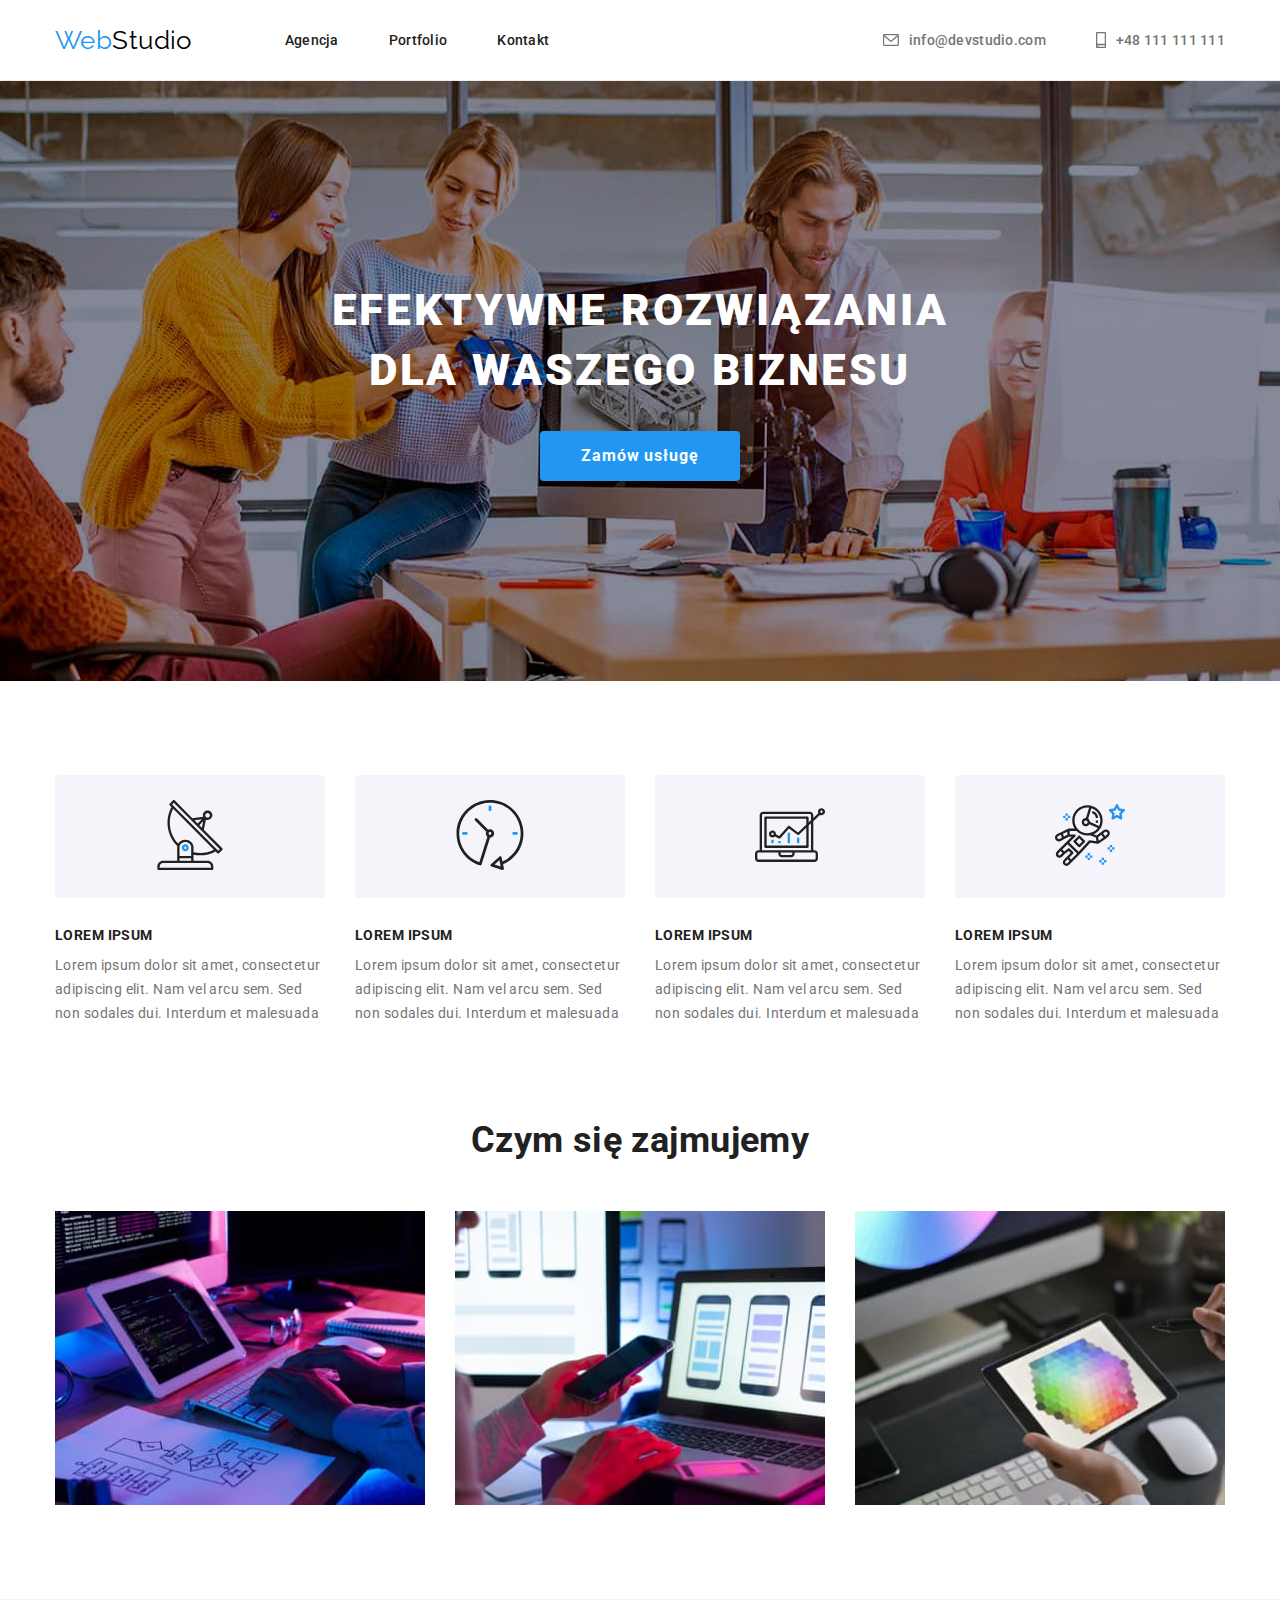
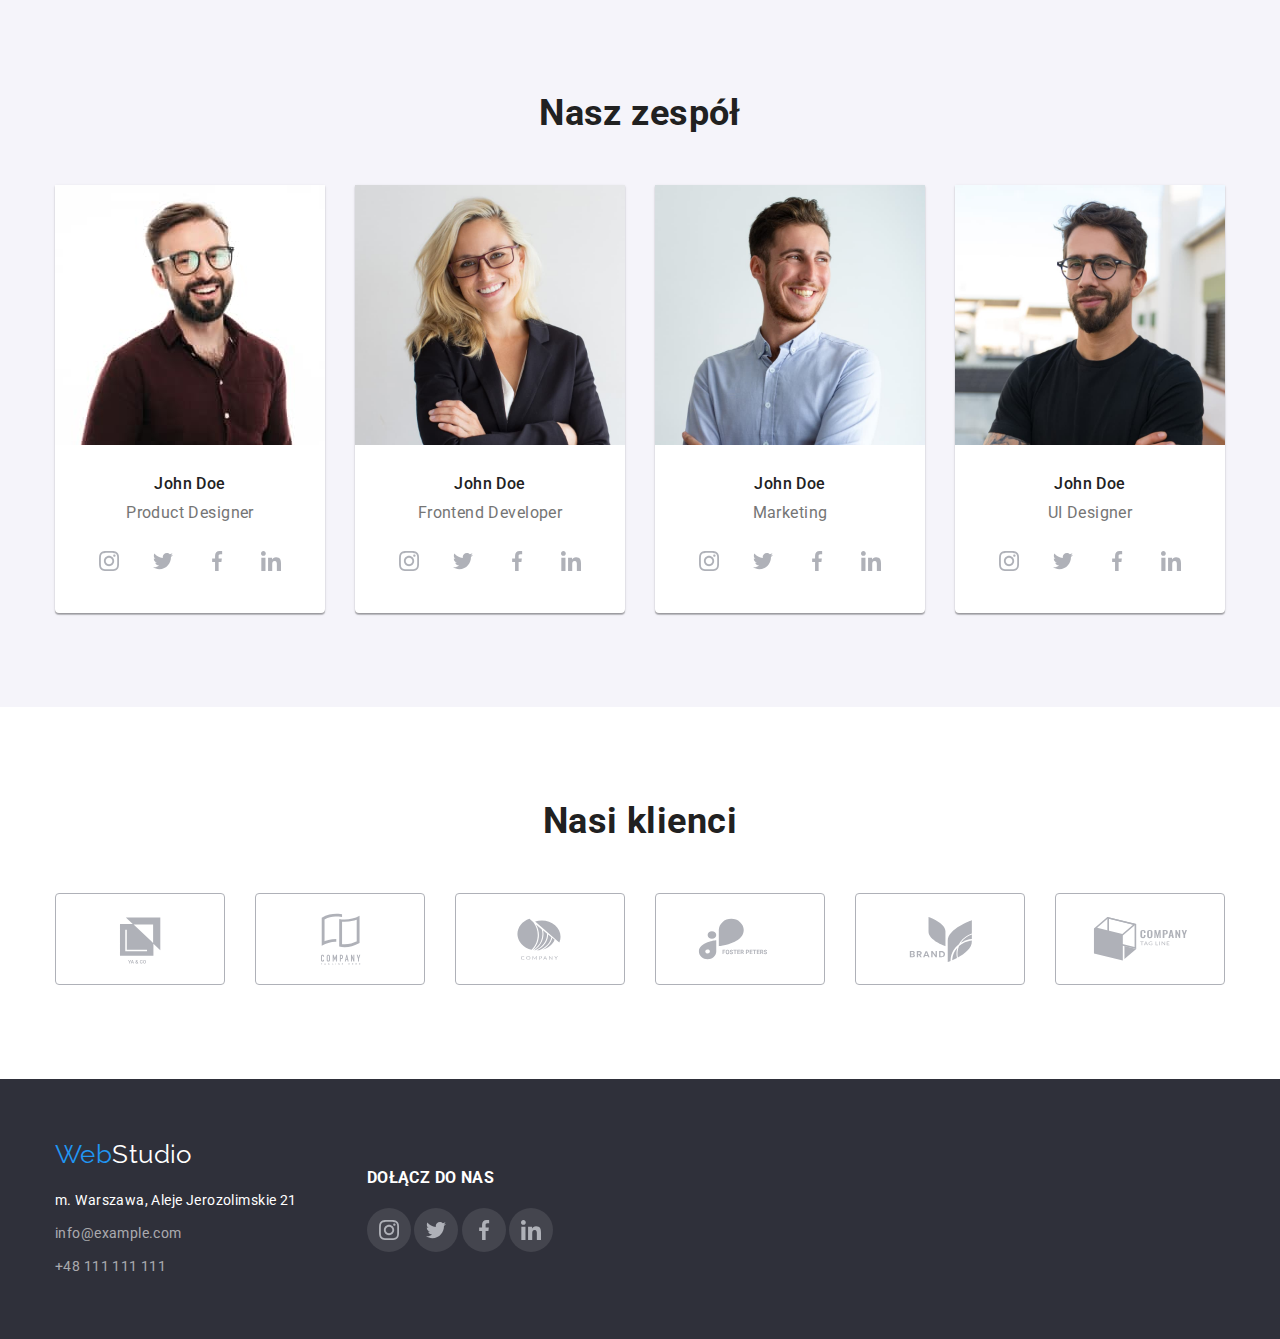
==== index.html @ 5046976a "update" ====
<!DOCTYPE html>
<html lang="pl">
  <head>
    <meta charset="UTF-8" />
    <meta http-equiv="X-UA-Compatible" content="IE=edge" />
    <meta name="viewport" content="width=device-width, initial-scale=1.0" />
    <title>Main page</title>
    <!-- Google Fonts Links -->
    <link rel="preconnect" href="https://fonts.googleapis.com" />
    <link rel="preconnect" href="https://fonts.gstatic.com" crossorigin />
    <link
      href="https://fonts.googleapis.com/css2?family=Raleway:wght@700&family=Roboto:wght@400;500;700;900&display=swap"
      rel="stylesheet"
    />
    <!-- END Google Fonts Links -->
    <!-- <link
      rel="stylesheet"
      href="https://cdnjs.cloudflare.com/ajax/libs/modern-normalize/1.1.0/modern-normalize.min.css"
      integrity="sha512-wpPYUAdjBVSE4KJnH1VR1HeZfpl1ub8YT/NKx4PuQ5NmX2tKuGu6U/JRp5y+Y8XG2tV+wKQpNHVUX03MfMFn9Q=="
      crossorigin="anonymous"
      referrerpolicy="no-referrer"
    /> -->
    <link rel="stylesheet" href="/css/modern-normalize.min.css" />
    <link href="/css/styles.css" rel="stylesheet" />
  </head>
  <body>
    <header class="nav-menu-border">
      <div class="nav-menu container">
        <!--Logo-->
        <a class="logo" href="index.html"
          ><span class="highlight-web">Web</span><span class="highlight-header">Studio</span></a
        >
        <nav>
          <!--Links-->
          <ul class="nav-list">
            <li class="nav-item">
              <a class="nav-link" href="index.html">Agencja</a>
            </li>
            <li class="nav-item">
              <a class="nav-link" href="portfolio.html">Portfolio</a>
            </li>
            <li class="nav-item">
              <a class="nav-link" href="#contact">Kontakt</a>
            </li>
          </ul>
        </nav>
        <div class="contact-list">
          <!--Contact-->
          <a class="contact-link" href="mailto:info@devstudio.com">
            <svg class="contact-icon" width="16" height="12">
              <use href="images/icons.svg#icon-envelope"></use>
            </svg>
            info@devstudio.com</a
          >
          <a class="contact-link" href="tel:+48111111111">
            <svg width="10" height="16">
              <use class="contact-icon" href="images/icons.svg#icon-smartphone"></use>
            </svg>
            +48 111 111 111
          </a>
        </div>
      </div>
    </header>
    <main>
      <!--HERO-->
      <section class="principal">
        <div class="principal-item container">
          <h1 class="principal-title">EFEKTYWNE ROZWIĄZANIA DLA WASZEGO BIZNESU</h1>
          <button class="button1" type="button">Zamów usługę</button>
        </div>
      </section>

      <section class="section descrition">
        <!--About Us-->
        <div class="container">
          <h2 class="visually-hidden">About Us</h2>
          <ul class="about-list">
            <li>
              <div class="descrition-box">
                <svg width="270" height="120">
                  <use
                    width="70"
                    height="70"
                    x="100"
                    y="25"
                    href="/images/icons.svg#icon-antenna-1"
                  ></use>
                </svg>
              </div>
              <h3 class="descrition-title">LOREM IPSUM</h3>
              <p class="descrition-p">
                Lorem ipsum dolor sit amet, consectetur adipiscing elit. Nam vel arcu sem. Sed non
                sodales dui. Interdum et malesuada
              </p>
            </li>
            <li>
              <div class="descrition-box">
                <svg width="270" height="120">
                  <use
                    width="70"
                    height="70"
                    x="100"
                    y="25"
                    href="/images/icons.svg#icon-clock-1"
                  ></use>
                </svg>
              </div>
              <h3 class="descrition-title">LOREM IPSUM</h3>
              <p class="descrition-p">
                Lorem ipsum dolor sit amet, consectetur adipiscing elit. Nam vel arcu sem. Sed non
                sodales dui. Interdum et malesuada
              </p>
            </li>
            <li>
              <div class="descrition-box">
                <svg width="270" height="120">
                  <use
                    width="70"
                    height="70"
                    x="100"
                    y="25"
                    href="/images/icons.svg#icon-diagram-1"
                  ></use>
                </svg>
              </div>
              <h3 class="descrition-title">LOREM IPSUM</h3>
              <p class="descrition-p">
                Lorem ipsum dolor sit amet, consectetur adipiscing elit. Nam vel arcu sem. Sed non
                sodales dui. Interdum et malesuada
              </p>
            </li>
            <li>
              <div class="descrition-box">
                <svg width="270" height="120">
                  <use
                    width="70"
                    height="70"
                    x="100"
                    y="25"
                    href="/images/icons.svg#icon-astronaut-1"
                  ></use>
                </svg>
              </div>
              <h3 class="descrition-title">LOREM IPSUM</h3>
              <p class="descrition-p">
                Lorem ipsum dolor sit amet, consectetur adipiscing elit. Nam vel arcu sem. Sed non
                sodales dui. Interdum et malesuada
              </p>
            </li>
          </ul>
        </div>
      </section>
      <section class="section">
        <div class="container">
          <h2 class="subtitle">Czym się zajmujemy</h2>
          <ul class="about-list">
            <li>
              <img
                src="images/box1.jpg"
                alt="someone is writing on the computer"
                width="370"
                height="294"
              />
            </li>
            <li>
              <img
                src="images/box2.jpg"
                alt="someone is looking at the mobile phone"
                width="370"
                height="294"
              />
            </li>
            <li>
              <img
                src="images/box3.jpg"
                alt="someone is holding a tablet - on display is a colored figure"
                width="370"
                height="294"
              />
            </li>
          </ul>
        </div>
      </section>
      <!--Our Team-->
      <section class="team section">
        <div class="container">
          <h2 class="subtitle">Nasz zespół</h2>
          <ul class="about-list">
            <li class="team-item">
              <img src="images/john1.jpg" alt="John Doe Photo" width="270" height="260" />
              <div class="space-names">
                <h3 class="names">John Doe</h3>
                <p class="jobs">Product Designer</p>
                <div class="social-box">
                  <div class="back-icon">
                    <svg width="44" height="44" class="social-icon">
                      <use
                        x="12"
                        y="12"
                        width="20"
                        height="20"
                        href="/images/icons.svg#icon-instagram-2"
                      ></use>
                    </svg>
                  </div>
                  <div class="back-icon">
                    <svg width="44" height="44" class="social-icon">
                      <use
                        x="12"
                        y="12"
                        width="20"
                        height="20"
                        href="/images/icons.svg#icon-twitter-1"
                      ></use>
                    </svg>
                  </div>
                  <div class="back-icon">
                    <svg width="44" height="44" class="social-icon">
                      <use
                        x="12"
                        y="12"
                        width="20"
                        height="20"
                        href="/images/icons.svg#icon-facebook-1"
                      ></use>
                    </svg>
                  </div>
                  <div class="back-icon">
                    <svg width="44" height="44" class="social-icon">
                      <use
                        x="12"
                        y="12"
                        width="20"
                        height="20"
                        href="/images/icons.svg#icon-linkedin-1"
                      ></use>
                    </svg>
                  </div>
                </div>
              </div>
            </li>
            <li class="team-item">
              <img src="images/john2.jpg" alt="John Doe Photo" width="270" height="260" />
              <div class="space-names">
                <h3 class="names">John Doe</h3>
                <p class="jobs">Frontend Developer</p>
                <div class="social-box">
                  <div class="back-icon">
                    <svg width="44" height="44" class="social-icon">
                      <use
                        x="12"
                        y="12"
                        width="20"
                        height="20"
                        href="/images/icons.svg#icon-instagram-2"
                      ></use>
                    </svg>
                  </div>
                  <div class="back-icon">
                    <svg width="44" height="44" class="social-icon">
                      <use
                        x="12"
                        y="12"
                        width="20"
                        height="20"
                        href="/images/icons.svg#icon-twitter-1"
                      ></use>
                    </svg>
                  </div>
                  <div class="back-icon">
                    <svg width="44" height="44" class="social-icon">
                      <use
                        x="12"
                        y="12"
                        width="20"
                        height="20"
                        href="/images/icons.svg#icon-facebook-1"
                      ></use>
                    </svg>
                  </div>
                  <div class="back-icon">
                    <svg width="44" height="44" class="social-icon">
                      <use
                        x="12"
                        y="12"
                        width="20"
                        height="20"
                        href="/images/icons.svg#icon-linkedin-1"
                      ></use>
                    </svg>
                  </div>
                </div>
              </div>
            </li>
            <li class="team-item">
              <img src="images/john3.jpg" alt="John Doe Photo" width="270" height="260" />
              <div class="space-names">
                <h3 class="names">John Doe</h3>
                <p class="jobs">Marketing</p>
                <div class="social-box">
                  <div class="back-icon">
                    <svg width="44" height="44" class="social-icon">
                      <use
                        x="12"
                        y="12"
                        width="20"
                        height="20"
                        href="/images/icons.svg#icon-instagram-2"
                      ></use>
                    </svg>
                  </div>
                  <div class="back-icon">
                    <svg width="44" height="44" class="social-icon">
                      <use
                        x="12"
                        y="12"
                        width="20"
                        height="20"
                        href="/images/icons.svg#icon-twitter-1"
                      ></use>
                    </svg>
                  </div>
                  <div class="back-icon">
                    <svg width="44" height="44" class="social-icon">
                      <use
                        x="12"
                        y="12"
                        width="20"
                        height="20"
                        href="/images/icons.svg#icon-facebook-1"
                      ></use>
                    </svg>
                  </div>
                  <div class="back-icon">
                    <svg width="44" height="44" class="social-icon">
                      <use
                        x="12"
                        y="12"
                        width="20"
                        height="20"
                        href="/images/icons.svg#icon-linkedin-1"
                      ></use>
                    </svg>
                  </div>
                </div>
              </div>
            </li>
            <li class="team-item">
              <img src="images/john4.jpg" alt="John Doe Photo" width="270" height="260" />
              <div class="space-names">
                <h3 class="names">John Doe</h3>
                <p class="jobs">UI Designer</p>
                <div class="social-box">
                  <div class="back-icon">
                    <svg width="44" height="44" class="social-icon">
                      <use
                        x="12"
                        y="12"
                        width="20"
                        height="20"
                        href="/images/icons.svg#icon-instagram-2"
                      ></use>
                    </svg>
                  </div>
                  <div class="back-icon">
                    <svg width="44" height="44" class="social-icon">
                      <use
                        x="12"
                        y="12"
                        width="20"
                        height="20"
                        href="/images/icons.svg#icon-twitter-1"
                      ></use>
                    </svg>
                  </div>
                  <div class="back-icon">
                    <svg width="44" height="44" class="social-icon">
                      <use
                        x="12"
                        y="12"
                        width="20"
                        height="20"
                        href="/images/icons.svg#icon-facebook-1"
                      ></use>
                    </svg>
                  </div>
                  <div class="back-icon">
                    <svg width="44" height="44" class="social-icon">
                      <use
                        x="12"
                        y="12"
                        width="20"
                        height="20"
                        href="/images/icons.svg#icon-linkedin-1"
                      ></use>
                    </svg>
                  </div>
                </div>
              </div>
            </li>
          </ul>
        </div>
      </section>

      <!--Our Customers-->

      <section class="section">
        <div class="container">
          <h2 class="subtitle">Nasi klienci</h2>
          <div class="about-list">
            <div class="customers-box">
              <svg class="customers-icon" width="170" height="92">
                <use x="32" y="16" width="106" height="60" href="images/icons.svg#icon-Logo"></use>
              </svg>
            </div>
            <div class="customers-box">
              <svg class="customers-icon" width="170" height="92">
                <use
                  x="32"
                  y="16"
                  width="106"
                  height="60"
                  href="images/icons.svg#icon-Logo-1"
                ></use>
              </svg>
            </div>
            <div class="customers-box">
              <svg class="customers-icon" width="170" height="92">
                <use
                  x="32"
                  y="16"
                  width="106"
                  height="60"
                  href="images/icons.svg#icon-Logo-2"
                ></use>
              </svg>
            </div>
            <div class="customers-box">
              <svg class="customers-icon" width="170" height="92">
                <use
                  x="32"
                  y="16"
                  width="106"
                  height="60"
                  href="images/icons.svg#icon-Logo-3"
                ></use>
              </svg>
            </div>
            <div class="customers-box">
              <svg class="customers-icon" width="170" height="92">
                <use
                  x="32"
                  y="16"
                  width="106"
                  height="60"
                  href="images/icons.svg#icon-Logo-4"
                ></use>
              </svg>
            </div>
            <div class="customers-box">
              <svg class="customers-icon" width="170" height="92">
                <use
                  x="32"
                  y="16"
                  width="106"
                  height="60"
                  href="images/icons.svg#icon-Logo-5"
                ></use>
              </svg>
            </div>
          </div>
        </div>
      </section>
    </main>
    <footer class="contact">
      <!--Logo+Contact-->
      <div class="container">
        <a class="logo" href="index.html"
          ><span class="highlight-web">Web</span><span class="highlight-footer">Studio</span></a
        >
        <div class="footer-box">
          <address class="contact-footer" id="contact">
            <ul class="contact-footer-list">
              <li class="contact-footer-item">
                <a
                  class="contact-footer-link-map"
                  href="https://goo.gl/maps/mivUpqcJWEY4cBys6"
                  target="_blank"
                  rel="noopener nofollow"
                  >m. Warszawa, Aleje Jerozolimskie 21</a
                >
              </li>
              <li class="contact-footer-item">
                <a class="contact-footer-link" href="mailto:info@example.com">info@example.com</a>
              </li>
              <li class="contact-footer-item">
                <a class="contact-footer-link" href="tel:0048111111111">+48 111 111 111</a>
              </li>
            </ul>
          </address>
          <div class="social-footer">
            <h3 class="descrition-title-footer">DOŁĄCZ DO NAS</h3>
            <div class="social-box-footer">
              <div class="back-icon-footer">
                <svg width="44" height="44" class="social-icon">
                  <use
                    x="12"
                    y="12"
                    width="20"
                    height="20"
                    href="/images/icons.svg#icon-instagram-2"
                  ></use>
                </svg>
              </div>
              <div class="back-icon-footer">
                <svg width="44" height="44" class="social-icon">
                  <use
                    x="12"
                    y="12"
                    width="20"
                    height="20"
                    href="/images/icons.svg#icon-twitter-1"
                  ></use>
                </svg>
              </div>
              <div class="back-icon-footer">
                <svg width="44" height="44" class="social-icon">
                  <use
                    x="12"
                    y="12"
                    width="20"
                    height="20"
                    href="/images/icons.svg#icon-facebook-1"
                  ></use>
                </svg>
              </div>
              <div class="back-icon-footer">
                <svg width="44" height="44" class="social-icon">
                  <use
                    x="12"
                    y="12"
                    width="20"
                    height="20"
                    href="/images/icons.svg#icon-linkedin-1"
                  ></use>
                </svg>
              </div>
            </div>
          </div>
        </div>
      </div>
    </footer>
  </body>
</html>
---- css/styles.css ----
:root {
  --background-color: #ffffff;
  --main-color: #212121;
  --secondary-color: #000000;
  --third-color: #757575;
  --accent-color: #ffffff99;
  --backlight-color: #2196f3;
  --principal-color: #2f303a;
  --team-color: #f5f4fa;
  --border-nav: #ececec;
  --border-gallery: #eeeeee;
  --border-customers: #afb1b8;
}
:focus {
  background-color: var(--backlight-color);
  outline: none;
}
body {
  font-family: 'Roboto', sans-serif;
  color: #212121;
  background-color: #ffffff;
  font-size: 14px;
  letter-spacing: 0.03em;
}
h1,
h2,
h3,
h4,
h5,
h6,
p {
  margin: 0;
}
img {
  display: block;
  max-width: 100%;
  height: auto;
}
.container {
  width: 1200px;
  margin: 0 auto;
  padding: 0 15px;
  /* outline: 1px dashed red; */
}
.nav-menu-border {
  border-bottom: 1px solid var(--border-nav);
}
.nav-menu {
  height: 80px;
  display: flex;
  align-items: center;
}
.nav-list {
  display: flex;
  gap: 50px;
}
.logo {
  text-decoration: none;
  font-family: 'Raleway', sans-serif;
  font-size: 26px;
  line-height: 1.19;
  margin-right: 93px;
  padding: 0;
}
.highlight-web {
  color: var(--backlight-color);
}
.highlight-header {
  color: var(--secondary-color);
}
ul {
  list-style: none;
  padding-left: 0;
  margin: 0;
}
address {
  font-style: normal;
}

a {
  text-decoration: none;
}
.section {
  padding: 94px 0;
}
.about-list {
  display: flex;
  gap: 30px;
}
.nav-item {
  font-weight: 500;
}
.nav-link {
  text-decoration: none;
  color: var(--main-color);
  letter-spacing: 0.02em;
  font-size: 14px;
  padding: 32px 0;
}
.nav-link:hover {
  color: var(--backlight-color);
}
.contact-list {
  font-weight: 500;
  line-height: 1, 14;
  letter-spacing: 0.02em;
  display: flex;
  gap: 50px;
  margin-left: auto;
  padding: 32px 0;
}

.contact-link {
  text-decoration: none;
  color: var(--third-color);
  display: flex;
  align-items: center;
  gap: 10px;
}
.contact-link:hover {
  color: var(--backlight-color);
}
.contact-icon {
  fill: currentColor;
  stroke: currentColor;
}
.principal {
  background-color: var(--principal-color);
  padding-top: 200px;
  padding-bottom: 200px;
  text-align: center;
  background-image: url(/images/Workers.jpg);
  background-repeat: no-repeat;
  background-size: 1600px;
  background-position: center;
}
.principal-title {
  font-weight: 900;
  font-size: 44px;
  line-height: 1.36;
  letter-spacing: 0.06em;
  color: var(--background-color);
  text-align: center;
  text-transform: uppercase;
  width: 696px;
  margin: 0 auto;
  margin-bottom: 30px;
}
.button1 {
  font-family: 'Roboto', sans-serif;
  font-weight: 700;
  font-size: 16px;
  line-height: 1.87;
  letter-spacing: 0.06em;
  color: var(--background-color);
  background-color: var(--backlight-color);
  border: none;
  box-shadow: 0px 4px 4px rgba(0, 0, 0, 0.15);
  border-radius: 4px;
  cursor: pointer;
  width: 200px;
  height: 50px;
}
.button1:hover {
  color: var(--main-color);
  background-color: var(--team-color);
}
.button2 {
  font-family: 'Roboto', sans-serif;
  font-weight: 500;
  font-size: 16px;
  line-height: 1.62;
  letter-spacing: 0.03em;
  border: none;
  color: var(--main-color);
  background-color: var(--team-color);
  cursor: pointer;
  padding: 6px 22px;
  box-shadow: 0px 3px 1px rgba(0, 0, 0, 0.1), 0px 1px 2px rgba(0, 0, 0, 0.08),
    0px 2px 2px rgba(0, 0, 0, 0.12);
  border-radius: 4px;
}
.button2:hover {
  background-color: var(--backlight-color);
  color: var(--background-color);
}
button:focus {
  background-color: var(--backlight-color);
  outline: none;
}
.visually-hidden {
  position: absolute;
  width: 1px;
  height: 1px;
  margin: -1px;
  border: 0;
  padding: 0;
  white-space: nowrap;
  clip-path: inset(100%);
  clip: rect(0 0 0 0);
  overflow: hidden;
}
.descrition-box {
  background-color: var(--team-color);
  border-radius: 4px;
  cursor: pointer;
  margin-bottom: 30px;
}
.descrition-box:hover {
  box-shadow: 0px 4px 4px rgba(0, 0, 0, 0.25);
}
.subtitle {
  font-weight: 700;
  font-size: 36px;
  line-height: 1.16;
  text-align: center;
  margin-top: 0;
  margin-bottom: 50px;
}
.descrition {
  padding-bottom: 0;
}
.descrition-title {
  font-weight: 700;
  font-size: 14px;
  line-height: 1.14;
  margin-top: 0;
  margin-bottom: 10px;
}
.descrition-p {
  line-height: 1.71;
  color: var(--third-color);
}
.team {
  background-color: var(--team-color);
  display: center;
}
.team-item {
  background-color: var(--background-color);
  box-shadow: 0px 1px 3px rgba(0, 0, 0, 0.12), 0px 1px 1px rgba(0, 0, 0, 0.14),
    0px 2px 1px rgba(0, 0, 0, 0.2);
  border-radius: 0px 0px 4px 4px;
}

.customers-box {
  border: 1px solid var(--border-customers);
  width: 170px;
  height: 92px;
  border-radius: 4px;
  cursor: pointer;
}
.customers-box:hover {
  border: 1px solid var(--backlight-color);
}
.customers-icon {
  fill: var(--border-customers);
}
.customers-icon:hover {
  fill: var(--backlight-color);
}
.space-names {
  display: flex;
  flex-direction: column;
  align-items: center;
}
.social-box {
  width: 206px;
  height: 44px;
  display: flex;
  justify-content: space-between;
  margin-bottom: 30px;
  cursor: pointer;
}

.back-icon {
  box-sizing: border-box;
  width: 44px;
  height: 44px;
  background-color: var(--background-color);
  border-radius: 50%;
}
.back-icon:hover {
  background-color: var(--backlight-color);
}
.social-icon {
  fill: var(--border-customers);
}
.social-icon:hover {
  fill: var(--background-color);
}
.names {
  font-weight: 500;
  font-size: 16px;
  line-height: 1.18;
  text-align: center;
  margin-top: 0;
  margin-bottom: 10px;
  padding-top: 30px;
}
.jobs {
  font-size: 16px;
  line-height: 1.18;
  color: var(--third-color);
  text-align: center;
  margin-bottom: 16px;
}
.gallery-item {
  display: flex;
  justify-content: center;
  gap: 8px;
  margin-bottom: 50px;
}
.gallery {
  border: 1px solid var(--border-gallery);
  padding: 20px 24px;
}
.gallery-wrap {
  flex-wrap: wrap;
  cursor: pointer;
}
.gallery-list:hover {
  box-shadow: 0px 1px 1px rgba(0, 0, 0, 0.12), 0px 4px 4px rgba(0, 0, 0, 0.06),
    1px 4px 6px rgba(0, 0, 0, 0.16);
}
.gallery-list {
  width: calc((100% - 60px) / 3);
}

.gallery-title {
  font-weight: 700;
  font-size: 18px;
  line-height: 2;
  letter-spacing: 0.06em;
  margin-bottom: 4px;
}
.gallery-subtitle {
  font-size: 16px;
  line-height: 1.87;
  color: var(--third-color);
}
.contact {
  background-color: var(--principal-color);
  padding: 60px 0;
}
.contact-footer {
  font-style: normal;
  margin-top: 20px;
}
.contact-footer-item {
  margin-bottom: 9px;
}
.contact-footer-item:last-child {
  margin-bottom: 0px;
}

.highlight-footer {
  font-family: 'Raleway', sans-serif;
  font-size: 26px;
  line-height: 1.19;
  color: var(--background-color);
}
.contact-footer-link-map {
  text-decoration: none;
  line-height: 1.71;
  color: var(--background-color);
}
.contact-footer-link-map:hover {
  color: var(--backlight-color);
}
.contact-footer-link {
  text-decoration: none;
  line-height: 1.71;
  color: var(--accent-color);
}
.contact-footer-link:hover {
  color: var(--backlight-color);
}
.descrition-title-footer {
  color: var(--background-color);
  padding-bottom: 20px;
}
.social-footer {
  display: flex;
  flex-direction: column;
  width: 206px;
  height: 80px;
  padding-top: 0px;
  cursor: pointer;
}
.back-icon-footer {
  display: inline-flex;
  width: 44px;
  height: 44px;
  background-color: rgb(255, 255, 255, 0.1);
  border-radius: 50%;
}
.back-icon-footer:hover {
  background-color: var(--backlight-color);
}
.social-icon-footer {
  fill: var(--border-customers);
}
.social-icon-footer:hover {
  fill: var(--background-color);
}
.footer-box {
  display: flex;
  gap: 70px;
}
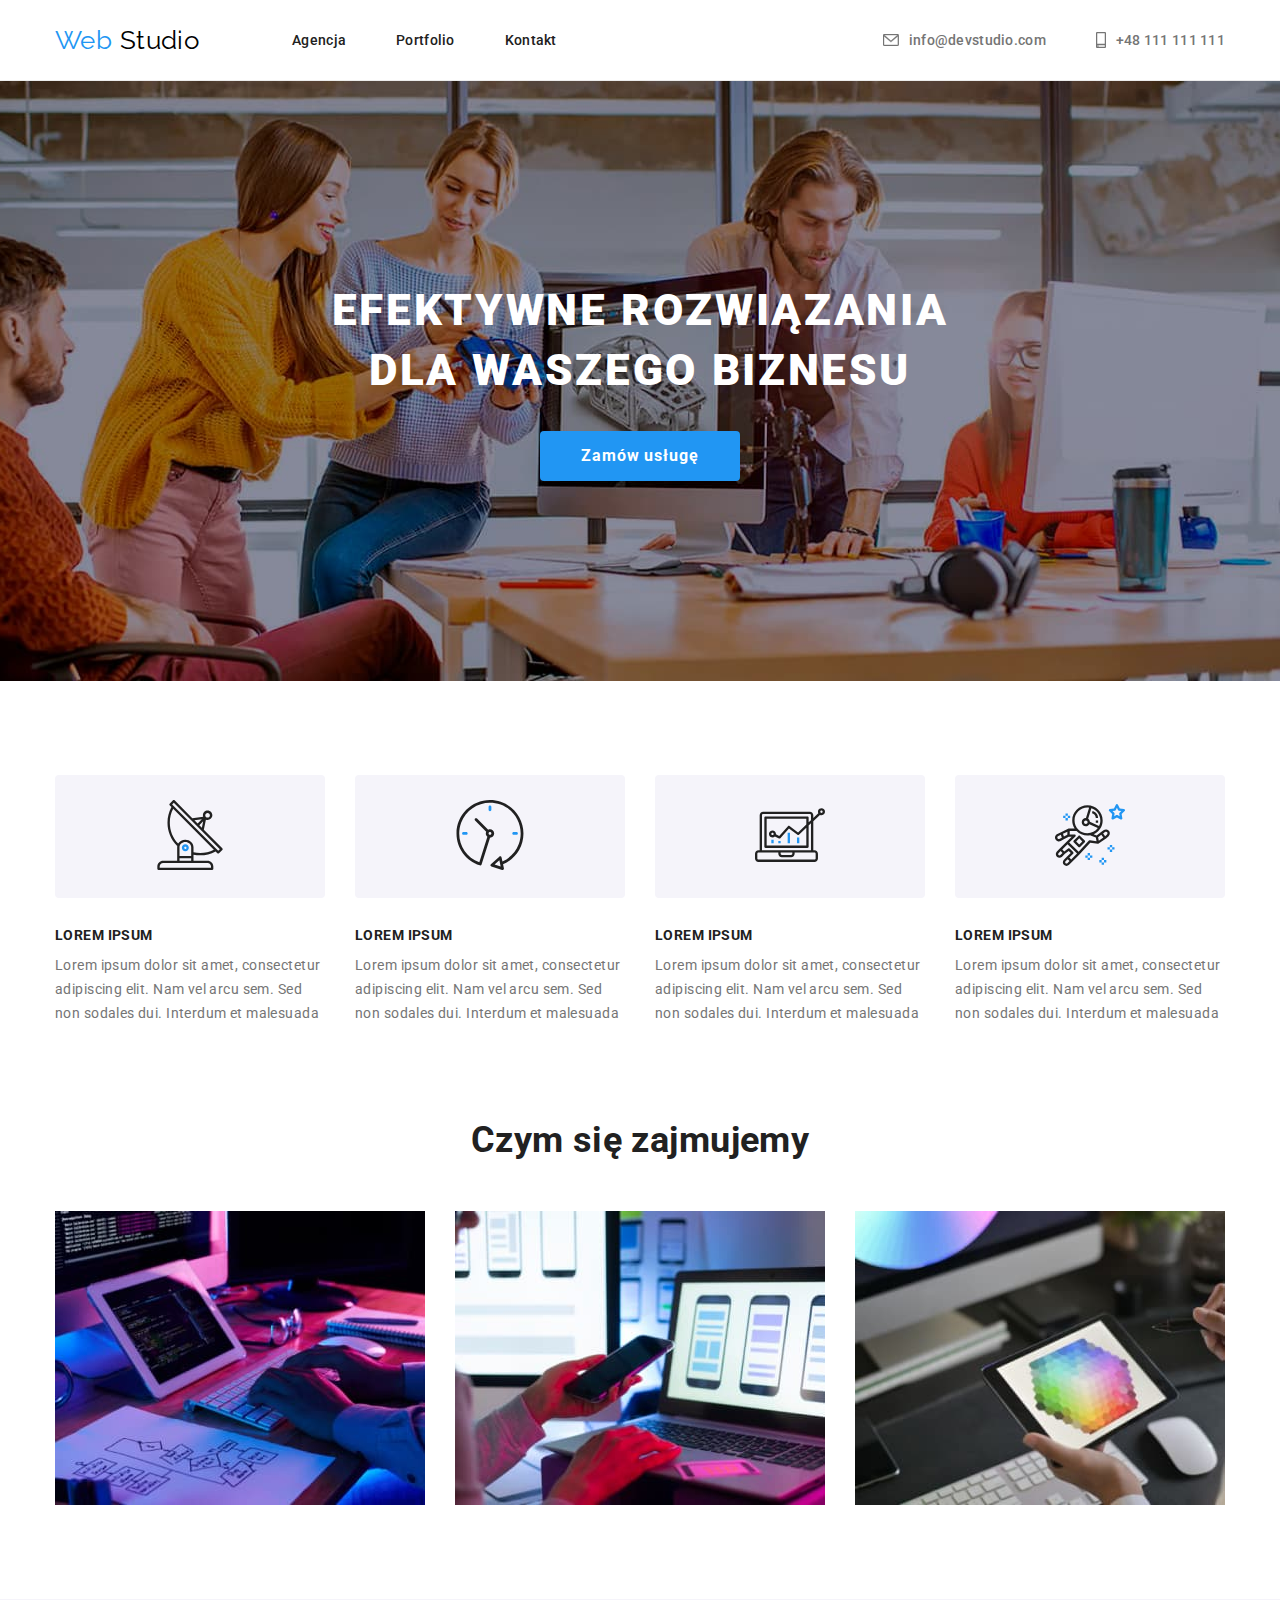
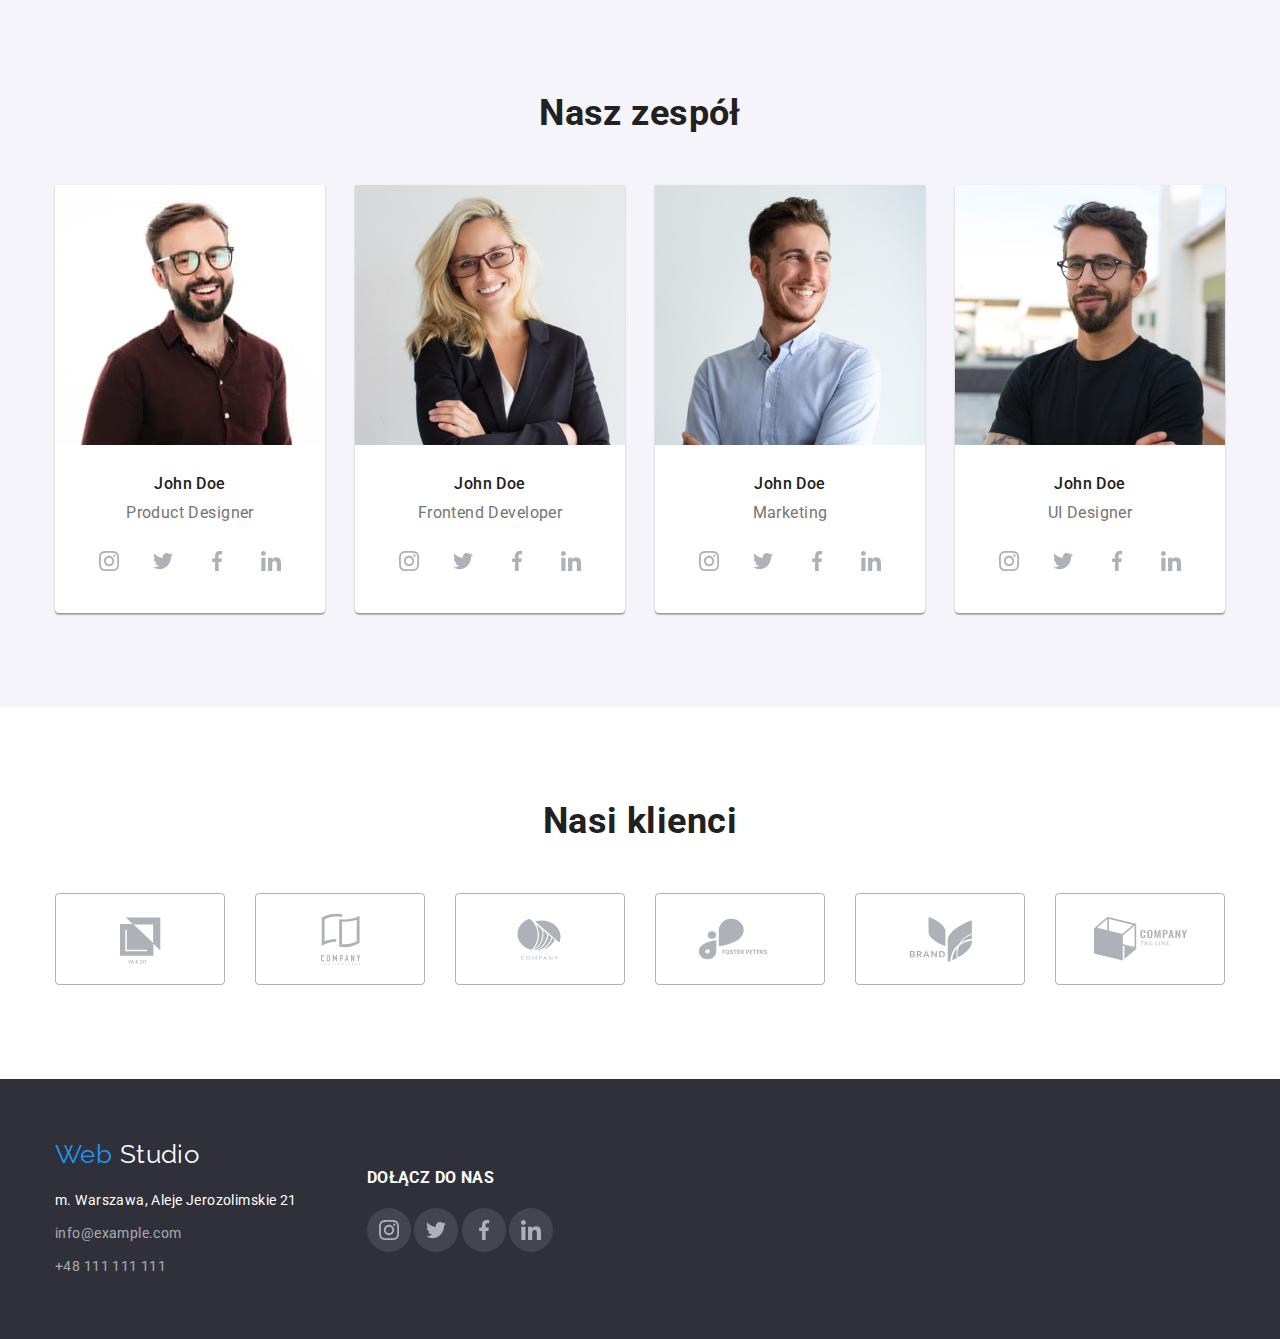
==== commit 447a4532: "maybe" ====
--- a/index.html
+++ b/index.html
@@ -1,554 +1,373 @@
 <!DOCTYPE html>
 <html lang="pl">
-  <head>
-    <meta charset="UTF-8" />
-    <meta http-equiv="X-UA-Compatible" content="IE=edge" />
-    <meta name="viewport" content="width=device-width, initial-scale=1.0" />
-    <title>Main page</title>
-    <!-- Google Fonts Links -->
-    <link rel="preconnect" href="https://fonts.googleapis.com" />
-    <link rel="preconnect" href="https://fonts.gstatic.com" crossorigin />
-    <link
-      href="https://fonts.googleapis.com/css2?family=Raleway:wght@700&family=Roboto:wght@400;500;700;900&display=swap"
-      rel="stylesheet"
-    />
-    <!-- END Google Fonts Links -->
-    <!-- <link
+	<head>
+		<meta charset="UTF-8" />
+		<meta http-equiv="X-UA-Compatible" content="IE=edge" />
+		<meta name="viewport" content="width=device-width, initial-scale=1.0" />
+		<title>Main page</title>
+		<!-- Google Fonts Links -->
+		<link rel="preconnect" href="https://fonts.googleapis.com" />
+		<link rel="preconnect" href="https://fonts.gstatic.com" crossorigin />
+		<link
+			href="https://fonts.googleapis.com/css2?family=Raleway:wght@700&family=Roboto:wght@400;500;700;900&display=swap"
+			rel="stylesheet"
+		/>
+		<!-- END Google Fonts Links -->
+		<!-- <link
       rel="stylesheet"
       href="https://cdnjs.cloudflare.com/ajax/libs/modern-normalize/1.1.0/modern-normalize.min.css"
       integrity="sha512-wpPYUAdjBVSE4KJnH1VR1HeZfpl1ub8YT/NKx4PuQ5NmX2tKuGu6U/JRp5y+Y8XG2tV+wKQpNHVUX03MfMFn9Q=="
       crossorigin="anonymous"
       referrerpolicy="no-referrer"
     /> -->
-    <link rel="stylesheet" href="/css/modern-normalize.min.css" />
-    <link href="/css/styles.css" rel="stylesheet" />
-  </head>
-  <body>
-    <header class="nav-menu-border">
-      <div class="nav-menu container">
-        <!--Logo-->
-        <a class="logo" href="index.html"
-          ><span class="highlight-web">Web</span><span class="highlight-header">Studio</span></a
-        >
-        <nav>
-          <!--Links-->
-          <ul class="nav-list">
-            <li class="nav-item">
-              <a class="nav-link" href="index.html">Agencja</a>
-            </li>
-            <li class="nav-item">
-              <a class="nav-link" href="portfolio.html">Portfolio</a>
-            </li>
-            <li class="nav-item">
-              <a class="nav-link" href="#contact">Kontakt</a>
-            </li>
-          </ul>
-        </nav>
-        <div class="contact-list">
-          <!--Contact-->
-          <a class="contact-link" href="mailto:info@devstudio.com">
-            <svg class="contact-icon" width="16" height="12">
-              <use href="images/icons.svg#icon-envelope"></use>
-            </svg>
-            info@devstudio.com</a
-          >
-          <a class="contact-link" href="tel:+48111111111">
-            <svg width="10" height="16">
-              <use class="contact-icon" href="images/icons.svg#icon-smartphone"></use>
-            </svg>
-            +48 111 111 111
-          </a>
-        </div>
-      </div>
-    </header>
-    <main>
-      <!--HERO-->
-      <section class="principal">
-        <div class="principal-item container">
-          <h1 class="principal-title">EFEKTYWNE ROZWIĄZANIA DLA WASZEGO BIZNESU</h1>
-          <button class="button1" type="button">Zamów usługę</button>
-        </div>
-      </section>
+		<link href="css/modern-normalize.min.css" rel="stylesheet" />
+		<link href="css/styles.css" rel="stylesheet" />
+	</head>
+	<body>
+		<header class="nav-menu-border">
+			<div class="nav-menu container">
+				<!--Logo-->
+				<a class="logo" href="index.html">
+					<span class="highlight-web">Web</span>
+					<span class="highlight-header">Studio</span>
+				</a>
+				<nav>
+					<!--Links-->
+					<ul class="nav-list">
+						<li class="nav-item">
+							<a class="nav-link" href="index.html">Agencja</a>
+						</li>
+						<li class="nav-item">
+							<a class="nav-link" href="portfolio.html">Portfolio</a>
+						</li>
+						<li class="nav-item">
+							<a class="nav-link" href="#contact">Kontakt</a>
+						</li>
+					</ul>
+				</nav>
+				<div class="contact-list">
+					<!--Contact-->
+					<a class="contact-link" href="mailto:info@devstudio.com">
+						<svg class="contact-icon" width="16" height="12">
+							<use href="images/icons.svg#icon-envelope"></use>
+						</svg>
+						info@devstudio.com
+					</a>
+					<a class="contact-link" href="tel:+48111111111">
+						<svg width="10" height="16">
+							<use class="contact-icon" href="images/icons.svg#icon-smartphone"></use>
+						</svg>
+						+48 111 111 111
+					</a>
+				</div>
+			</div>
+		</header>
+		<main>
+			<!--HERO-->
+			<section class="principal">
+				<div class="principal-item container">
+					<h1 class="principal-title">EFEKTYWNE ROZWIĄZANIA DLA WASZEGO BIZNESU</h1>
+					<button class="button1" type="button">Zamów usługę</button>
+				</div>
+			</section>
 
-      <section class="section descrition">
-        <!--About Us-->
-        <div class="container">
-          <h2 class="visually-hidden">About Us</h2>
-          <ul class="about-list">
-            <li>
-              <div class="descrition-box">
-                <svg width="270" height="120">
-                  <use
-                    width="70"
-                    height="70"
-                    x="100"
-                    y="25"
-                    href="/images/icons.svg#icon-antenna-1"
-                  ></use>
-                </svg>
-              </div>
-              <h3 class="descrition-title">LOREM IPSUM</h3>
-              <p class="descrition-p">
-                Lorem ipsum dolor sit amet, consectetur adipiscing elit. Nam vel arcu sem. Sed non
-                sodales dui. Interdum et malesuada
-              </p>
-            </li>
-            <li>
-              <div class="descrition-box">
-                <svg width="270" height="120">
-                  <use
-                    width="70"
-                    height="70"
-                    x="100"
-                    y="25"
-                    href="/images/icons.svg#icon-clock-1"
-                  ></use>
-                </svg>
-              </div>
-              <h3 class="descrition-title">LOREM IPSUM</h3>
-              <p class="descrition-p">
-                Lorem ipsum dolor sit amet, consectetur adipiscing elit. Nam vel arcu sem. Sed non
-                sodales dui. Interdum et malesuada
-              </p>
-            </li>
-            <li>
-              <div class="descrition-box">
-                <svg width="270" height="120">
-                  <use
-                    width="70"
-                    height="70"
-                    x="100"
-                    y="25"
-                    href="/images/icons.svg#icon-diagram-1"
-                  ></use>
-                </svg>
-              </div>
-              <h3 class="descrition-title">LOREM IPSUM</h3>
-              <p class="descrition-p">
-                Lorem ipsum dolor sit amet, consectetur adipiscing elit. Nam vel arcu sem. Sed non
-                sodales dui. Interdum et malesuada
-              </p>
-            </li>
-            <li>
-              <div class="descrition-box">
-                <svg width="270" height="120">
-                  <use
-                    width="70"
-                    height="70"
-                    x="100"
-                    y="25"
-                    href="/images/icons.svg#icon-astronaut-1"
-                  ></use>
-                </svg>
-              </div>
-              <h3 class="descrition-title">LOREM IPSUM</h3>
-              <p class="descrition-p">
-                Lorem ipsum dolor sit amet, consectetur adipiscing elit. Nam vel arcu sem. Sed non
-                sodales dui. Interdum et malesuada
-              </p>
-            </li>
-          </ul>
-        </div>
-      </section>
-      <section class="section">
-        <div class="container">
-          <h2 class="subtitle">Czym się zajmujemy</h2>
-          <ul class="about-list">
-            <li>
-              <img
-                src="images/box1.jpg"
-                alt="someone is writing on the computer"
-                width="370"
-                height="294"
-              />
-            </li>
-            <li>
-              <img
-                src="images/box2.jpg"
-                alt="someone is looking at the mobile phone"
-                width="370"
-                height="294"
-              />
-            </li>
-            <li>
-              <img
-                src="images/box3.jpg"
-                alt="someone is holding a tablet - on display is a colored figure"
-                width="370"
-                height="294"
-              />
-            </li>
-          </ul>
-        </div>
-      </section>
-      <!--Our Team-->
-      <section class="team section">
-        <div class="container">
-          <h2 class="subtitle">Nasz zespół</h2>
-          <ul class="about-list">
-            <li class="team-item">
-              <img src="images/john1.jpg" alt="John Doe Photo" width="270" height="260" />
-              <div class="space-names">
-                <h3 class="names">John Doe</h3>
-                <p class="jobs">Product Designer</p>
-                <div class="social-box">
-                  <div class="back-icon">
-                    <svg width="44" height="44" class="social-icon">
-                      <use
-                        x="12"
-                        y="12"
-                        width="20"
-                        height="20"
-                        href="/images/icons.svg#icon-instagram-2"
-                      ></use>
-                    </svg>
-                  </div>
-                  <div class="back-icon">
-                    <svg width="44" height="44" class="social-icon">
-                      <use
-                        x="12"
-                        y="12"
-                        width="20"
-                        height="20"
-                        href="/images/icons.svg#icon-twitter-1"
-                      ></use>
-                    </svg>
-                  </div>
-                  <div class="back-icon">
-                    <svg width="44" height="44" class="social-icon">
-                      <use
-                        x="12"
-                        y="12"
-                        width="20"
-                        height="20"
-                        href="/images/icons.svg#icon-facebook-1"
-                      ></use>
-                    </svg>
-                  </div>
-                  <div class="back-icon">
-                    <svg width="44" height="44" class="social-icon">
-                      <use
-                        x="12"
-                        y="12"
-                        width="20"
-                        height="20"
-                        href="/images/icons.svg#icon-linkedin-1"
-                      ></use>
-                    </svg>
-                  </div>
-                </div>
-              </div>
-            </li>
-            <li class="team-item">
-              <img src="images/john2.jpg" alt="John Doe Photo" width="270" height="260" />
-              <div class="space-names">
-                <h3 class="names">John Doe</h3>
-                <p class="jobs">Frontend Developer</p>
-                <div class="social-box">
-                  <div class="back-icon">
-                    <svg width="44" height="44" class="social-icon">
-                      <use
-                        x="12"
-                        y="12"
-                        width="20"
-                        height="20"
-                        href="/images/icons.svg#icon-instagram-2"
-                      ></use>
-                    </svg>
-                  </div>
-                  <div class="back-icon">
-                    <svg width="44" height="44" class="social-icon">
-                      <use
-                        x="12"
-                        y="12"
-                        width="20"
-                        height="20"
-                        href="/images/icons.svg#icon-twitter-1"
-                      ></use>
-                    </svg>
-                  </div>
-                  <div class="back-icon">
-                    <svg width="44" height="44" class="social-icon">
-                      <use
-                        x="12"
-                        y="12"
-                        width="20"
-                        height="20"
-                        href="/images/icons.svg#icon-facebook-1"
-                      ></use>
-                    </svg>
-                  </div>
-                  <div class="back-icon">
-                    <svg width="44" height="44" class="social-icon">
-                      <use
-                        x="12"
-                        y="12"
-                        width="20"
-                        height="20"
-                        href="/images/icons.svg#icon-linkedin-1"
-                      ></use>
-                    </svg>
-                  </div>
-                </div>
-              </div>
-            </li>
-            <li class="team-item">
-              <img src="images/john3.jpg" alt="John Doe Photo" width="270" height="260" />
-              <div class="space-names">
-                <h3 class="names">John Doe</h3>
-                <p class="jobs">Marketing</p>
-                <div class="social-box">
-                  <div class="back-icon">
-                    <svg width="44" height="44" class="social-icon">
-                      <use
-                        x="12"
-                        y="12"
-                        width="20"
-                        height="20"
-                        href="/images/icons.svg#icon-instagram-2"
-                      ></use>
-                    </svg>
-                  </div>
-                  <div class="back-icon">
-                    <svg width="44" height="44" class="social-icon">
-                      <use
-                        x="12"
-                        y="12"
-                        width="20"
-                        height="20"
-                        href="/images/icons.svg#icon-twitter-1"
-                      ></use>
-                    </svg>
-                  </div>
-                  <div class="back-icon">
-                    <svg width="44" height="44" class="social-icon">
-                      <use
-                        x="12"
-                        y="12"
-                        width="20"
-                        height="20"
-                        href="/images/icons.svg#icon-facebook-1"
-                      ></use>
-                    </svg>
-                  </div>
-                  <div class="back-icon">
-                    <svg width="44" height="44" class="social-icon">
-                      <use
-                        x="12"
-                        y="12"
-                        width="20"
-                        height="20"
-                        href="/images/icons.svg#icon-linkedin-1"
-                      ></use>
-                    </svg>
-                  </div>
-                </div>
-              </div>
-            </li>
-            <li class="team-item">
-              <img src="images/john4.jpg" alt="John Doe Photo" width="270" height="260" />
-              <div class="space-names">
-                <h3 class="names">John Doe</h3>
-                <p class="jobs">UI Designer</p>
-                <div class="social-box">
-                  <div class="back-icon">
-                    <svg width="44" height="44" class="social-icon">
-                      <use
-                        x="12"
-                        y="12"
-                        width="20"
-                        height="20"
-                        href="/images/icons.svg#icon-instagram-2"
-                      ></use>
-                    </svg>
-                  </div>
-                  <div class="back-icon">
-                    <svg width="44" height="44" class="social-icon">
-                      <use
-                        x="12"
-                        y="12"
-                        width="20"
-                        height="20"
-                        href="/images/icons.svg#icon-twitter-1"
-                      ></use>
-                    </svg>
-                  </div>
-                  <div class="back-icon">
-                    <svg width="44" height="44" class="social-icon">
-                      <use
-                        x="12"
-                        y="12"
-                        width="20"
-                        height="20"
-                        href="/images/icons.svg#icon-facebook-1"
-                      ></use>
-                    </svg>
-                  </div>
-                  <div class="back-icon">
-                    <svg width="44" height="44" class="social-icon">
-                      <use
-                        x="12"
-                        y="12"
-                        width="20"
-                        height="20"
-                        href="/images/icons.svg#icon-linkedin-1"
-                      ></use>
-                    </svg>
-                  </div>
-                </div>
-              </div>
-            </li>
-          </ul>
-        </div>
-      </section>
+			<section class="section descrition">
+				<!--About Us-->
+				<div class="container">
+					<h2 class="visually-hidden">About Us</h2>
+					<ul class="about-list">
+						<li>
+							<div class="descrition-box">
+								<svg width="270" height="120">
+									<use width="70" height="70" x="100" y="25" href="/images/icons.svg#icon-antenna-1"></use>
+								</svg>
+							</div>
+							<h3 class="descrition-title">LOREM IPSUM</h3>
+							<p class="descrition-p">
+								Lorem ipsum dolor sit amet, consectetur adipiscing elit. Nam vel arcu sem. Sed non sodales dui. Interdum
+								et malesuada
+							</p>
+						</li>
+						<li>
+							<div class="descrition-box">
+								<svg width="270" height="120">
+									<use width="70" height="70" x="100" y="25" href="/images/icons.svg#icon-clock-1"></use>
+								</svg>
+							</div>
+							<h3 class="descrition-title">LOREM IPSUM</h3>
+							<p class="descrition-p">
+								Lorem ipsum dolor sit amet, consectetur adipiscing elit. Nam vel arcu sem. Sed non sodales dui. Interdum
+								et malesuada
+							</p>
+						</li>
+						<li>
+							<div class="descrition-box">
+								<svg width="270" height="120">
+									<use width="70" height="70" x="100" y="25" href="/images/icons.svg#icon-diagram-1"></use>
+								</svg>
+							</div>
+							<h3 class="descrition-title">LOREM IPSUM</h3>
+							<p class="descrition-p">
+								Lorem ipsum dolor sit amet, consectetur adipiscing elit. Nam vel arcu sem. Sed non sodales dui. Interdum
+								et malesuada
+							</p>
+						</li>
+						<li>
+							<div class="descrition-box">
+								<svg width="270" height="120">
+									<use width="70" height="70" x="100" y="25" href="/images/icons.svg#icon-astronaut-1"></use>
+								</svg>
+							</div>
+							<h3 class="descrition-title">LOREM IPSUM</h3>
+							<p class="descrition-p">
+								Lorem ipsum dolor sit amet, consectetur adipiscing elit. Nam vel arcu sem. Sed non sodales dui. Interdum
+								et malesuada
+							</p>
+						</li>
+					</ul>
+				</div>
+			</section>
+			<section class="section">
+				<div class="container">
+					<h2 class="subtitle">Czym się zajmujemy</h2>
+					<ul class="about-list">
+						<li>
+							<img src="images/box1.jpg" alt="someone is writing on the computer" width="370" height="294" />
+						</li>
+						<li>
+							<img src="images/box2.jpg" alt="someone is looking at the mobile phone" width="370" height="294" />
+						</li>
+						<li>
+							<img
+								src="images/box3.jpg"
+								alt="someone is holding a tablet - on display is a colored figure"
+								width="370"
+								height="294"
+							/>
+						</li>
+					</ul>
+				</div>
+			</section>
+			<!--Our Team-->
+			<section class="team section">
+				<div class="container">
+					<h2 class="subtitle">Nasz zespół</h2>
+					<ul class="about-list">
+						<li class="team-item">
+							<img src="images/john1.jpg" alt="John Doe Photo" width="270" height="260" />
+							<div class="space-names">
+								<h3 class="names">John Doe</h3>
+								<p class="jobs">Product Designer</p>
+								<div class="social-box">
+									<div class="back-icon">
+										<svg width="44" height="44" class="social-icon">
+											<use x="12" y="12" width="20" height="20" href="/images/icons.svg#icon-instagram-2"></use>
+										</svg>
+									</div>
+									<div class="back-icon">
+										<svg width="44" height="44" class="social-icon">
+											<use x="12" y="12" width="20" height="20" href="/images/icons.svg#icon-twitter-1"></use>
+										</svg>
+									</div>
+									<div class="back-icon">
+										<svg width="44" height="44" class="social-icon">
+											<use x="12" y="12" width="20" height="20" href="/images/icons.svg#icon-facebook-1"></use>
+										</svg>
+									</div>
+									<div class="back-icon">
+										<svg width="44" height="44" class="social-icon">
+											<use x="12" y="12" width="20" height="20" href="/images/icons.svg#icon-linkedin-1"></use>
+										</svg>
+									</div>
+								</div>
+							</div>
+						</li>
+						<li class="team-item">
+							<img src="images/john2.jpg" alt="John Doe Photo" width="270" height="260" />
+							<div class="space-names">
+								<h3 class="names">John Doe</h3>
+								<p class="jobs">Frontend Developer</p>
+								<div class="social-box">
+									<div class="back-icon">
+										<svg width="44" height="44" class="social-icon">
+											<use x="12" y="12" width="20" height="20" href="/images/icons.svg#icon-instagram-2"></use>
+										</svg>
+									</div>
+									<div class="back-icon">
+										<svg width="44" height="44" class="social-icon">
+											<use x="12" y="12" width="20" height="20" href="/images/icons.svg#icon-twitter-1"></use>
+										</svg>
+									</div>
+									<div class="back-icon">
+										<svg width="44" height="44" class="social-icon">
+											<use x="12" y="12" width="20" height="20" href="/images/icons.svg#icon-facebook-1"></use>
+										</svg>
+									</div>
+									<div class="back-icon">
+										<svg width="44" height="44" class="social-icon">
+											<use x="12" y="12" width="20" height="20" href="/images/icons.svg#icon-linkedin-1"></use>
+										</svg>
+									</div>
+								</div>
+							</div>
+						</li>
+						<li class="team-item">
+							<img src="images/john3.jpg" alt="John Doe Photo" width="270" height="260" />
+							<div class="space-names">
+								<h3 class="names">John Doe</h3>
+								<p class="jobs">Marketing</p>
+								<div class="social-box">
+									<div class="back-icon">
+										<svg width="44" height="44" class="social-icon">
+											<use x="12" y="12" width="20" height="20" href="/images/icons.svg#icon-instagram-2"></use>
+										</svg>
+									</div>
+									<div class="back-icon">
+										<svg width="44" height="44" class="social-icon">
+											<use x="12" y="12" width="20" height="20" href="/images/icons.svg#icon-twitter-1"></use>
+										</svg>
+									</div>
+									<div class="back-icon">
+										<svg width="44" height="44" class="social-icon">
+											<use x="12" y="12" width="20" height="20" href="/images/icons.svg#icon-facebook-1"></use>
+										</svg>
+									</div>
+									<div class="back-icon">
+										<svg width="44" height="44" class="social-icon">
+											<use x="12" y="12" width="20" height="20" href="/images/icons.svg#icon-linkedin-1"></use>
+										</svg>
+									</div>
+								</div>
+							</div>
+						</li>
+						<li class="team-item">
+							<img src="images/john4.jpg" alt="John Doe Photo" width="270" height="260" />
+							<div class="space-names">
+								<h3 class="names">John Doe</h3>
+								<p class="jobs">UI Designer</p>
+								<div class="social-box">
+									<div class="back-icon">
+										<svg width="44" height="44" class="social-icon">
+											<use x="12" y="12" width="20" height="20" href="/images/icons.svg#icon-instagram-2"></use>
+										</svg>
+									</div>
+									<div class="back-icon">
+										<svg width="44" height="44" class="social-icon">
+											<use x="12" y="12" width="20" height="20" href="/images/icons.svg#icon-twitter-1"></use>
+										</svg>
+									</div>
+									<div class="back-icon">
+										<svg width="44" height="44" class="social-icon">
+											<use x="12" y="12" width="20" height="20" href="/images/icons.svg#icon-facebook-1"></use>
+										</svg>
+									</div>
+									<div class="back-icon">
+										<svg width="44" height="44" class="social-icon">
+											<use x="12" y="12" width="20" height="20" href="/images/icons.svg#icon-linkedin-1"></use>
+										</svg>
+									</div>
+								</div>
+							</div>
+						</li>
+					</ul>
+				</div>
+			</section>
 
-      <!--Our Customers-->
+			<!--Our Customers-->
 
-      <section class="section">
-        <div class="container">
-          <h2 class="subtitle">Nasi klienci</h2>
-          <div class="about-list">
-            <div class="customers-box">
-              <svg class="customers-icon" width="170" height="92">
-                <use x="32" y="16" width="106" height="60" href="images/icons.svg#icon-Logo"></use>
-              </svg>
-            </div>
-            <div class="customers-box">
-              <svg class="customers-icon" width="170" height="92">
-                <use
-                  x="32"
-                  y="16"
-                  width="106"
-                  height="60"
-                  href="images/icons.svg#icon-Logo-1"
-                ></use>
-              </svg>
-            </div>
-            <div class="customers-box">
-              <svg class="customers-icon" width="170" height="92">
-                <use
-                  x="32"
-                  y="16"
-                  width="106"
-                  height="60"
-                  href="images/icons.svg#icon-Logo-2"
-                ></use>
-              </svg>
-            </div>
-            <div class="customers-box">
-              <svg class="customers-icon" width="170" height="92">
-                <use
-                  x="32"
-                  y="16"
-                  width="106"
-                  height="60"
-                  href="images/icons.svg#icon-Logo-3"
-                ></use>
-              </svg>
-            </div>
-            <div class="customers-box">
-              <svg class="customers-icon" width="170" height="92">
-                <use
-                  x="32"
-                  y="16"
-                  width="106"
-                  height="60"
-                  href="images/icons.svg#icon-Logo-4"
-                ></use>
-              </svg>
-            </div>
-            <div class="customers-box">
-              <svg class="customers-icon" width="170" height="92">
-                <use
-                  x="32"
-                  y="16"
-                  width="106"
-                  height="60"
-                  href="images/icons.svg#icon-Logo-5"
-                ></use>
-              </svg>
-            </div>
-          </div>
-        </div>
-      </section>
-    </main>
-    <footer class="contact">
-      <!--Logo+Contact-->
-      <div class="container">
-        <a class="logo" href="index.html"
-          ><span class="highlight-web">Web</span><span class="highlight-footer">Studio</span></a
-        >
-        <div class="footer-box">
-          <address class="contact-footer" id="contact">
-            <ul class="contact-footer-list">
-              <li class="contact-footer-item">
-                <a
-                  class="contact-footer-link-map"
-                  href="https://goo.gl/maps/mivUpqcJWEY4cBys6"
-                  target="_blank"
-                  rel="noopener nofollow"
-                  >m. Warszawa, Aleje Jerozolimskie 21</a
-                >
-              </li>
-              <li class="contact-footer-item">
-                <a class="contact-footer-link" href="mailto:info@example.com">info@example.com</a>
-              </li>
-              <li class="contact-footer-item">
-                <a class="contact-footer-link" href="tel:0048111111111">+48 111 111 111</a>
-              </li>
-            </ul>
-          </address>
-          <div class="social-footer">
-            <h3 class="descrition-title-footer">DOŁĄCZ DO NAS</h3>
-            <div class="social-box-footer">
-              <div class="back-icon-footer">
-                <svg width="44" height="44" class="social-icon">
-                  <use
-                    x="12"
-                    y="12"
-                    width="20"
-                    height="20"
-                    href="/images/icons.svg#icon-instagram-2"
-                  ></use>
-                </svg>
-              </div>
-              <div class="back-icon-footer">
-                <svg width="44" height="44" class="social-icon">
-                  <use
-                    x="12"
-                    y="12"
-                    width="20"
-                    height="20"
-                    href="/images/icons.svg#icon-twitter-1"
-                  ></use>
-                </svg>
-              </div>
-              <div class="back-icon-footer">
-                <svg width="44" height="44" class="social-icon">
-                  <use
-                    x="12"
-                    y="12"
-                    width="20"
-                    height="20"
-                    href="/images/icons.svg#icon-facebook-1"
-                  ></use>
-                </svg>
-              </div>
-              <div class="back-icon-footer">
-                <svg width="44" height="44" class="social-icon">
-                  <use
-                    x="12"
-                    y="12"
-                    width="20"
-                    height="20"
-                    href="/images/icons.svg#icon-linkedin-1"
-                  ></use>
-                </svg>
-              </div>
-            </div>
-          </div>
-        </div>
-      </div>
-    </footer>
-  </body>
+			<section class="section">
+				<div class="container">
+					<h2 class="subtitle">Nasi klienci</h2>
+					<div class="about-list">
+						<div class="customers-box">
+							<svg class="customers-icon" width="170" height="92">
+								<use x="32" y="16" width="106" height="60" href="images/icons.svg#icon-Logo"></use>
+							</svg>
+						</div>
+						<div class="customers-box">
+							<svg class="customers-icon" width="170" height="92">
+								<use x="32" y="16" width="106" height="60" href="images/icons.svg#icon-Logo-1"></use>
+							</svg>
+						</div>
+						<div class="customers-box">
+							<svg class="customers-icon" width="170" height="92">
+								<use x="32" y="16" width="106" height="60" href="images/icons.svg#icon-Logo-2"></use>
+							</svg>
+						</div>
+						<div class="customers-box">
+							<svg class="customers-icon" width="170" height="92">
+								<use x="32" y="16" width="106" height="60" href="images/icons.svg#icon-Logo-3"></use>
+							</svg>
+						</div>
+						<div class="customers-box">
+							<svg class="customers-icon" width="170" height="92">
+								<use x="32" y="16" width="106" height="60" href="images/icons.svg#icon-Logo-4"></use>
+							</svg>
+						</div>
+						<div class="customers-box">
+							<svg class="customers-icon" width="170" height="92">
+								<use x="32" y="16" width="106" height="60" href="images/icons.svg#icon-Logo-5"></use>
+							</svg>
+						</div>
+					</div>
+				</div>
+			</section>
+		</main>
+		<footer class="contact">
+			<!--Logo+Contact-->
+			<div class="container">
+				<a class="logo" href="index.html">
+					<span class="highlight-web">Web</span>
+					<span class="highlight-footer">Studio</span>
+				</a>
+				<div class="footer-box">
+					<address class="contact-footer" id="contact">
+						<ul class="contact-footer-list">
+							<li class="contact-footer-item">
+								<a
+									class="contact-footer-link-map"
+									href="https://goo.gl/maps/mivUpqcJWEY4cBys6"
+									target="_blank"
+									rel="noopener nofollow"
+								>
+									m. Warszawa, Aleje Jerozolimskie 21
+								</a>
+							</li>
+							<li class="contact-footer-item">
+								<a class="contact-footer-link" href="mailto:info@example.com">info@example.com</a>
+							</li>
+							<li class="contact-footer-item">
+								<a class="contact-footer-link" href="tel:0048111111111">+48 111 111 111</a>
+							</li>
+						</ul>
+					</address>
+					<div class="social-footer">
+						<h3 class="descrition-title-footer">DOŁĄCZ DO NAS</h3>
+						<div class="social-box-footer">
+							<div class="back-icon-footer">
+								<svg width="44" height="44" class="social-icon">
+									<use x="12" y="12" width="20" height="20" href="/images/icons.svg#icon-instagram-2"></use>
+								</svg>
+							</div>
+							<div class="back-icon-footer">
+								<svg width="44" height="44" class="social-icon">
+									<use x="12" y="12" width="20" height="20" href="/images/icons.svg#icon-twitter-1"></use>
+								</svg>
+							</div>
+							<div class="back-icon-footer">
+								<svg width="44" height="44" class="social-icon">
+									<use x="12" y="12" width="20" height="20" href="/images/icons.svg#icon-facebook-1"></use>
+								</svg>
+							</div>
+							<div class="back-icon-footer">
+								<svg width="44" height="44" class="social-icon">
+									<use x="12" y="12" width="20" height="20" href="/images/icons.svg#icon-linkedin-1"></use>
+								</svg>
+							</div>
+						</div>
+					</div>
+				</div>
+			</div>
+		</footer>
+	</body>
 </html>
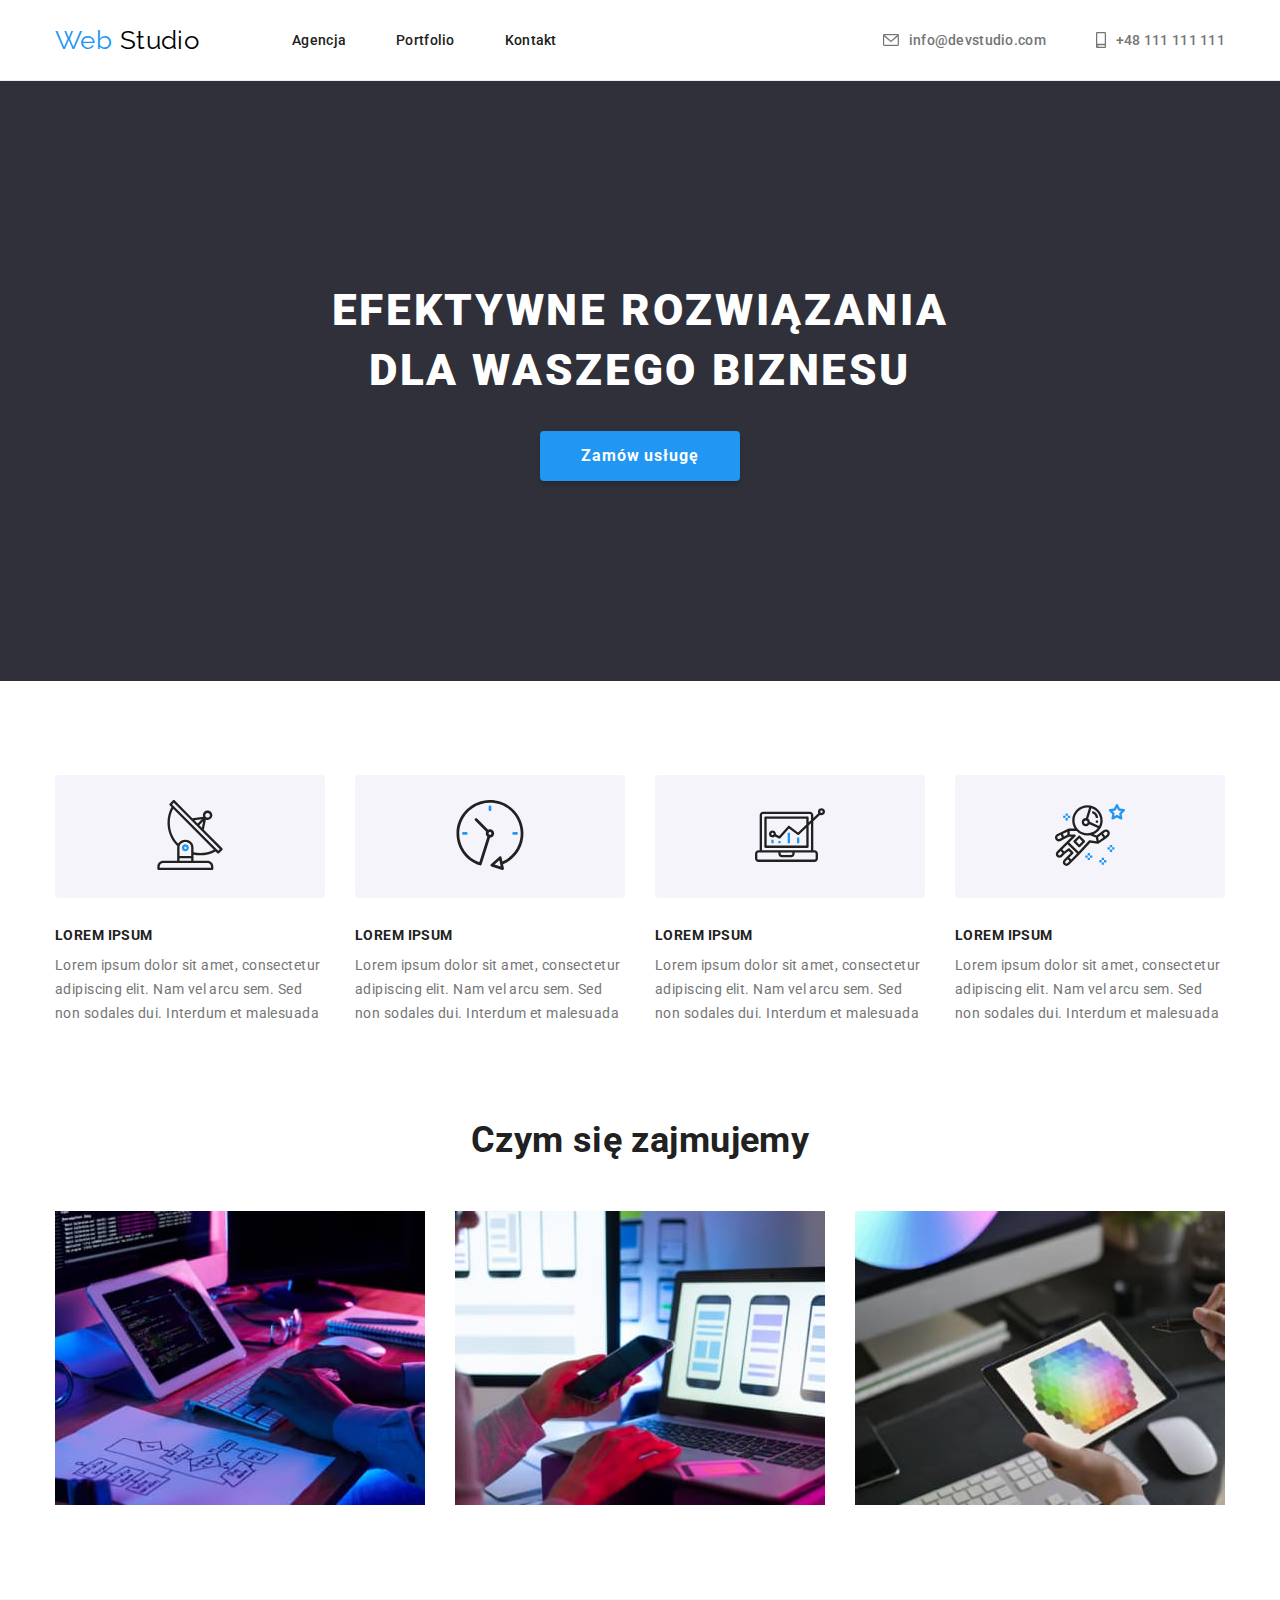
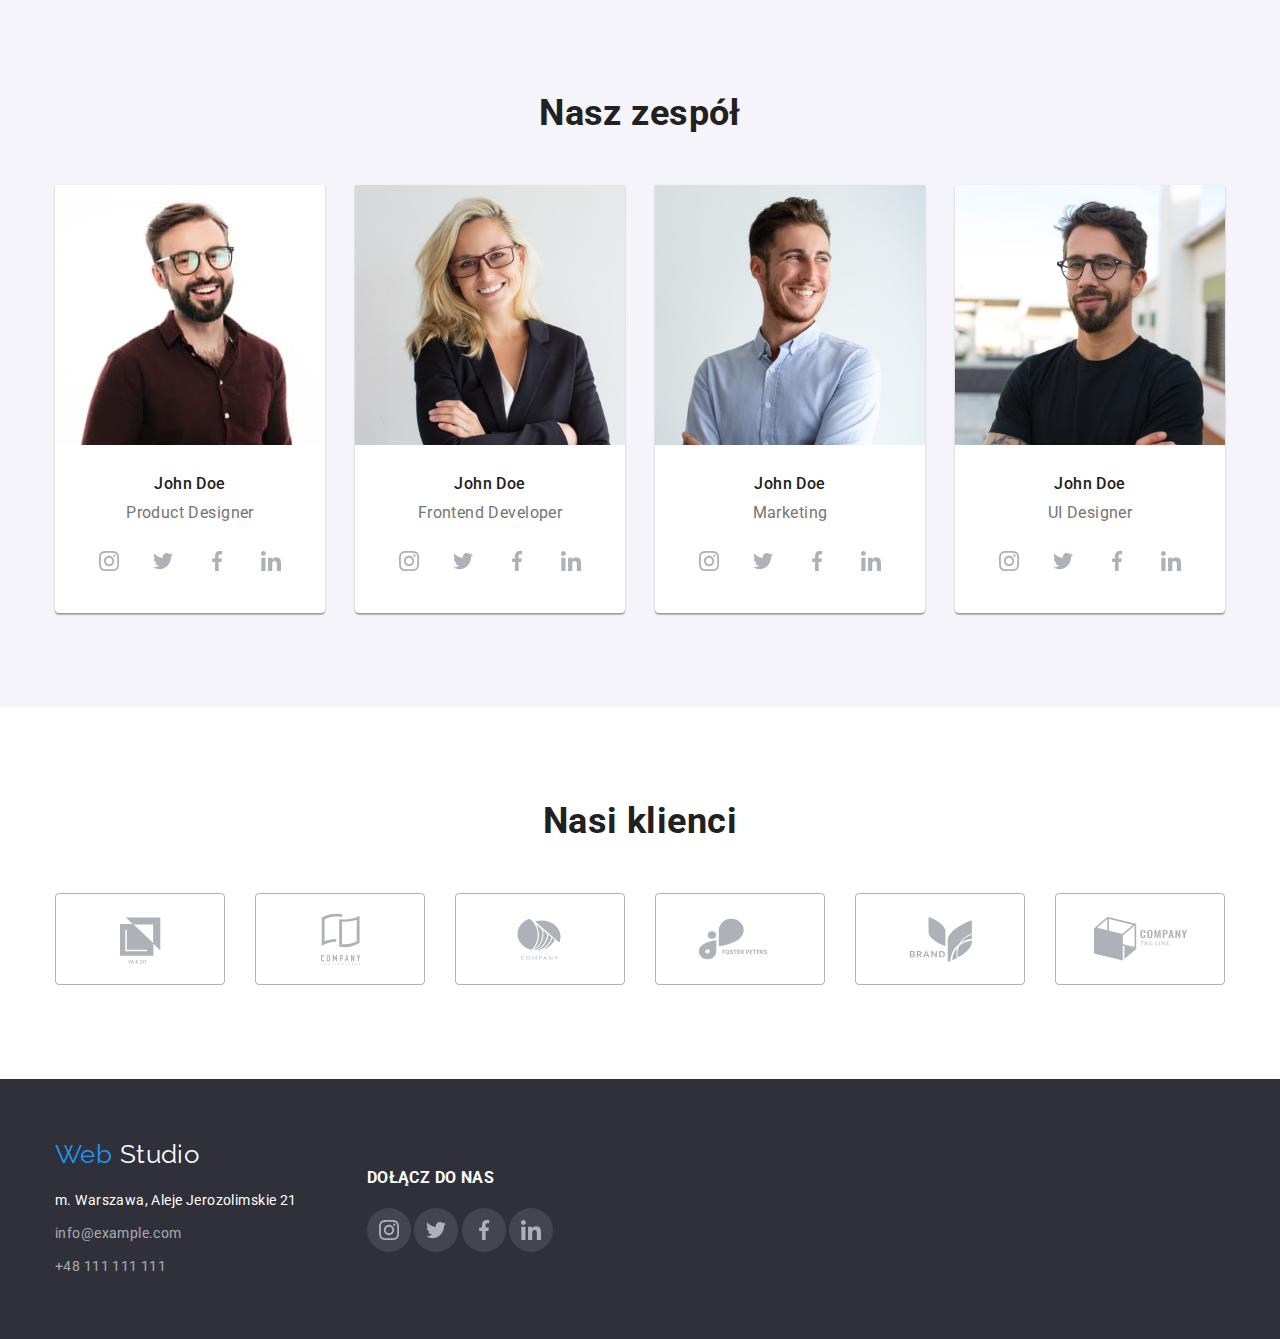
==== commit 31002260: "update" ====
--- a/index.html
+++ b/index.html
@@ -1,373 +1,557 @@
 <!DOCTYPE html>
 <html lang="pl">
-	<head>
-		<meta charset="UTF-8" />
-		<meta http-equiv="X-UA-Compatible" content="IE=edge" />
-		<meta name="viewport" content="width=device-width, initial-scale=1.0" />
-		<title>Main page</title>
-		<!-- Google Fonts Links -->
-		<link rel="preconnect" href="https://fonts.googleapis.com" />
-		<link rel="preconnect" href="https://fonts.gstatic.com" crossorigin />
-		<link
-			href="https://fonts.googleapis.com/css2?family=Raleway:wght@700&family=Roboto:wght@400;500;700;900&display=swap"
-			rel="stylesheet"
-		/>
-		<!-- END Google Fonts Links -->
-		<!-- <link
+  <head>
+    <meta charset="UTF-8" />
+    <meta http-equiv="X-UA-Compatible" content="IE=edge" />
+    <meta name="viewport" content="width=device-width, initial-scale=1.0" />
+    <title>Main page</title>
+    <!-- Google Fonts Links -->
+    <link rel="preconnect" href="https://fonts.googleapis.com" />
+    <link rel="preconnect" href="https://fonts.gstatic.com" crossorigin />
+    <link
+      href="https://fonts.googleapis.com/css2?family=Raleway:wght@700&family=Roboto:wght@400;500;700;900&display=swap"
+      rel="stylesheet"
+    />
+    <!-- END Google Fonts Links -->
+    <!-- <link
       rel="stylesheet"
       href="https://cdnjs.cloudflare.com/ajax/libs/modern-normalize/1.1.0/modern-normalize.min.css"
       integrity="sha512-wpPYUAdjBVSE4KJnH1VR1HeZfpl1ub8YT/NKx4PuQ5NmX2tKuGu6U/JRp5y+Y8XG2tV+wKQpNHVUX03MfMFn9Q=="
       crossorigin="anonymous"
       referrerpolicy="no-referrer"
     /> -->
-		<link href="css/modern-normalize.min.css" rel="stylesheet" />
-		<link href="css/styles.css" rel="stylesheet" />
-	</head>
-	<body>
-		<header class="nav-menu-border">
-			<div class="nav-menu container">
-				<!--Logo-->
-				<a class="logo" href="index.html">
-					<span class="highlight-web">Web</span>
-					<span class="highlight-header">Studio</span>
-				</a>
-				<nav>
-					<!--Links-->
-					<ul class="nav-list">
-						<li class="nav-item">
-							<a class="nav-link" href="index.html">Agencja</a>
-						</li>
-						<li class="nav-item">
-							<a class="nav-link" href="portfolio.html">Portfolio</a>
-						</li>
-						<li class="nav-item">
-							<a class="nav-link" href="#contact">Kontakt</a>
-						</li>
-					</ul>
-				</nav>
-				<div class="contact-list">
-					<!--Contact-->
-					<a class="contact-link" href="mailto:info@devstudio.com">
-						<svg class="contact-icon" width="16" height="12">
-							<use href="images/icons.svg#icon-envelope"></use>
-						</svg>
-						info@devstudio.com
-					</a>
-					<a class="contact-link" href="tel:+48111111111">
-						<svg width="10" height="16">
-							<use class="contact-icon" href="images/icons.svg#icon-smartphone"></use>
-						</svg>
-						+48 111 111 111
-					</a>
-				</div>
-			</div>
-		</header>
-		<main>
-			<!--HERO-->
-			<section class="principal">
-				<div class="principal-item container">
-					<h1 class="principal-title">EFEKTYWNE ROZWIĄZANIA DLA WASZEGO BIZNESU</h1>
-					<button class="button1" type="button">Zamów usługę</button>
-				</div>
-			</section>
+    <link href="css/modern-normalize.min.css" rel="stylesheet" />
+    <link href="css/styles.css" rel="stylesheet" />
+  </head>
+  <body>
+    <header class="nav-menu-border">
+      <div class="nav-menu container">
+        <!--Logo-->
+        <a class="logo" href="index.html">
+          <span class="highlight-web">Web</span>
+          <span class="highlight-header">Studio</span>
+        </a>
+        <nav>
+          <!--Links-->
+          <ul class="nav-list">
+            <li class="nav-item">
+              <a class="nav-link" href="index.html">Agencja</a>
+            </li>
+            <li class="nav-item">
+              <a class="nav-link" href="portfolio.html">Portfolio</a>
+            </li>
+            <li class="nav-item">
+              <a class="nav-link" href="#contact">Kontakt</a>
+            </li>
+          </ul>
+        </nav>
+        <div class="contact-list">
+          <!--Contact-->
+          <a class="contact-link" href="mailto:info@devstudio.com">
+            <svg class="contact-icon" width="16" height="12">
+              <use href="images/icons.svg#icon-envelope"></use>
+            </svg>
+            info@devstudio.com
+          </a>
+          <a class="contact-link" href="tel:+48111111111">
+            <svg width="10" height="16">
+              <use class="contact-icon" href="images/icons.svg#icon-smartphone"></use>
+            </svg>
+            +48 111 111 111
+          </a>
+        </div>
+      </div>
+    </header>
+    <main>
+      <!--HERO-->
+      <section class="principal">
+        <div class="principal-item container">
+          <h1 class="principal-title">EFEKTYWNE ROZWIĄZANIA DLA WASZEGO BIZNESU</h1>
+          <button class="button1" type="button">Zamów usługę</button>
+        </div>
+      </section>
 
-			<section class="section descrition">
-				<!--About Us-->
-				<div class="container">
-					<h2 class="visually-hidden">About Us</h2>
-					<ul class="about-list">
-						<li>
-							<div class="descrition-box">
-								<svg width="270" height="120">
-									<use width="70" height="70" x="100" y="25" href="/images/icons.svg#icon-antenna-1"></use>
-								</svg>
-							</div>
-							<h3 class="descrition-title">LOREM IPSUM</h3>
-							<p class="descrition-p">
-								Lorem ipsum dolor sit amet, consectetur adipiscing elit. Nam vel arcu sem. Sed non sodales dui. Interdum
-								et malesuada
-							</p>
-						</li>
-						<li>
-							<div class="descrition-box">
-								<svg width="270" height="120">
-									<use width="70" height="70" x="100" y="25" href="/images/icons.svg#icon-clock-1"></use>
-								</svg>
-							</div>
-							<h3 class="descrition-title">LOREM IPSUM</h3>
-							<p class="descrition-p">
-								Lorem ipsum dolor sit amet, consectetur adipiscing elit. Nam vel arcu sem. Sed non sodales dui. Interdum
-								et malesuada
-							</p>
-						</li>
-						<li>
-							<div class="descrition-box">
-								<svg width="270" height="120">
-									<use width="70" height="70" x="100" y="25" href="/images/icons.svg#icon-diagram-1"></use>
-								</svg>
-							</div>
-							<h3 class="descrition-title">LOREM IPSUM</h3>
-							<p class="descrition-p">
-								Lorem ipsum dolor sit amet, consectetur adipiscing elit. Nam vel arcu sem. Sed non sodales dui. Interdum
-								et malesuada
-							</p>
-						</li>
-						<li>
-							<div class="descrition-box">
-								<svg width="270" height="120">
-									<use width="70" height="70" x="100" y="25" href="/images/icons.svg#icon-astronaut-1"></use>
-								</svg>
-							</div>
-							<h3 class="descrition-title">LOREM IPSUM</h3>
-							<p class="descrition-p">
-								Lorem ipsum dolor sit amet, consectetur adipiscing elit. Nam vel arcu sem. Sed non sodales dui. Interdum
-								et malesuada
-							</p>
-						</li>
-					</ul>
-				</div>
-			</section>
-			<section class="section">
-				<div class="container">
-					<h2 class="subtitle">Czym się zajmujemy</h2>
-					<ul class="about-list">
-						<li>
-							<img src="images/box1.jpg" alt="someone is writing on the computer" width="370" height="294" />
-						</li>
-						<li>
-							<img src="images/box2.jpg" alt="someone is looking at the mobile phone" width="370" height="294" />
-						</li>
-						<li>
-							<img
-								src="images/box3.jpg"
-								alt="someone is holding a tablet - on display is a colored figure"
-								width="370"
-								height="294"
-							/>
-						</li>
-					</ul>
-				</div>
-			</section>
-			<!--Our Team-->
-			<section class="team section">
-				<div class="container">
-					<h2 class="subtitle">Nasz zespół</h2>
-					<ul class="about-list">
-						<li class="team-item">
-							<img src="images/john1.jpg" alt="John Doe Photo" width="270" height="260" />
-							<div class="space-names">
-								<h3 class="names">John Doe</h3>
-								<p class="jobs">Product Designer</p>
-								<div class="social-box">
-									<div class="back-icon">
-										<svg width="44" height="44" class="social-icon">
-											<use x="12" y="12" width="20" height="20" href="/images/icons.svg#icon-instagram-2"></use>
-										</svg>
-									</div>
-									<div class="back-icon">
-										<svg width="44" height="44" class="social-icon">
-											<use x="12" y="12" width="20" height="20" href="/images/icons.svg#icon-twitter-1"></use>
-										</svg>
-									</div>
-									<div class="back-icon">
-										<svg width="44" height="44" class="social-icon">
-											<use x="12" y="12" width="20" height="20" href="/images/icons.svg#icon-facebook-1"></use>
-										</svg>
-									</div>
-									<div class="back-icon">
-										<svg width="44" height="44" class="social-icon">
-											<use x="12" y="12" width="20" height="20" href="/images/icons.svg#icon-linkedin-1"></use>
-										</svg>
-									</div>
-								</div>
-							</div>
-						</li>
-						<li class="team-item">
-							<img src="images/john2.jpg" alt="John Doe Photo" width="270" height="260" />
-							<div class="space-names">
-								<h3 class="names">John Doe</h3>
-								<p class="jobs">Frontend Developer</p>
-								<div class="social-box">
-									<div class="back-icon">
-										<svg width="44" height="44" class="social-icon">
-											<use x="12" y="12" width="20" height="20" href="/images/icons.svg#icon-instagram-2"></use>
-										</svg>
-									</div>
-									<div class="back-icon">
-										<svg width="44" height="44" class="social-icon">
-											<use x="12" y="12" width="20" height="20" href="/images/icons.svg#icon-twitter-1"></use>
-										</svg>
-									</div>
-									<div class="back-icon">
-										<svg width="44" height="44" class="social-icon">
-											<use x="12" y="12" width="20" height="20" href="/images/icons.svg#icon-facebook-1"></use>
-										</svg>
-									</div>
-									<div class="back-icon">
-										<svg width="44" height="44" class="social-icon">
-											<use x="12" y="12" width="20" height="20" href="/images/icons.svg#icon-linkedin-1"></use>
-										</svg>
-									</div>
-								</div>
-							</div>
-						</li>
-						<li class="team-item">
-							<img src="images/john3.jpg" alt="John Doe Photo" width="270" height="260" />
-							<div class="space-names">
-								<h3 class="names">John Doe</h3>
-								<p class="jobs">Marketing</p>
-								<div class="social-box">
-									<div class="back-icon">
-										<svg width="44" height="44" class="social-icon">
-											<use x="12" y="12" width="20" height="20" href="/images/icons.svg#icon-instagram-2"></use>
-										</svg>
-									</div>
-									<div class="back-icon">
-										<svg width="44" height="44" class="social-icon">
-											<use x="12" y="12" width="20" height="20" href="/images/icons.svg#icon-twitter-1"></use>
-										</svg>
-									</div>
-									<div class="back-icon">
-										<svg width="44" height="44" class="social-icon">
-											<use x="12" y="12" width="20" height="20" href="/images/icons.svg#icon-facebook-1"></use>
-										</svg>
-									</div>
-									<div class="back-icon">
-										<svg width="44" height="44" class="social-icon">
-											<use x="12" y="12" width="20" height="20" href="/images/icons.svg#icon-linkedin-1"></use>
-										</svg>
-									</div>
-								</div>
-							</div>
-						</li>
-						<li class="team-item">
-							<img src="images/john4.jpg" alt="John Doe Photo" width="270" height="260" />
-							<div class="space-names">
-								<h3 class="names">John Doe</h3>
-								<p class="jobs">UI Designer</p>
-								<div class="social-box">
-									<div class="back-icon">
-										<svg width="44" height="44" class="social-icon">
-											<use x="12" y="12" width="20" height="20" href="/images/icons.svg#icon-instagram-2"></use>
-										</svg>
-									</div>
-									<div class="back-icon">
-										<svg width="44" height="44" class="social-icon">
-											<use x="12" y="12" width="20" height="20" href="/images/icons.svg#icon-twitter-1"></use>
-										</svg>
-									</div>
-									<div class="back-icon">
-										<svg width="44" height="44" class="social-icon">
-											<use x="12" y="12" width="20" height="20" href="/images/icons.svg#icon-facebook-1"></use>
-										</svg>
-									</div>
-									<div class="back-icon">
-										<svg width="44" height="44" class="social-icon">
-											<use x="12" y="12" width="20" height="20" href="/images/icons.svg#icon-linkedin-1"></use>
-										</svg>
-									</div>
-								</div>
-							</div>
-						</li>
-					</ul>
-				</div>
-			</section>
+      <section class="section descrition">
+        <!--About Us-->
+        <div class="container">
+          <h2 class="visually-hidden">About Us</h2>
+          <ul class="about-list">
+            <li>
+              <div class="descrition-box">
+                <svg width="270" height="120">
+                  <use
+                    width="70"
+                    height="70"
+                    x="100"
+                    y="25"
+                    href="images/icons.svg#icon-antenna-1"
+                  ></use>
+                </svg>
+              </div>
+              <h3 class="descrition-title">LOREM IPSUM</h3>
+              <p class="descrition-p">
+                Lorem ipsum dolor sit amet, consectetur adipiscing elit. Nam vel arcu sem. Sed non
+                sodales dui. Interdum et malesuada
+              </p>
+            </li>
+            <li>
+              <div class="descrition-box">
+                <svg width="270" height="120">
+                  <use
+                    width="70"
+                    height="70"
+                    x="100"
+                    y="25"
+                    href="images/icons.svg#icon-clock-1"
+                  ></use>
+                </svg>
+              </div>
+              <h3 class="descrition-title">LOREM IPSUM</h3>
+              <p class="descrition-p">
+                Lorem ipsum dolor sit amet, consectetur adipiscing elit. Nam vel arcu sem. Sed non
+                sodales dui. Interdum et malesuada
+              </p>
+            </li>
+            <li>
+              <div class="descrition-box">
+                <svg width="270" height="120">
+                  <use
+                    width="70"
+                    height="70"
+                    x="100"
+                    y="25"
+                    href="images/icons.svg#icon-diagram-1"
+                  ></use>
+                </svg>
+              </div>
+              <h3 class="descrition-title">LOREM IPSUM</h3>
+              <p class="descrition-p">
+                Lorem ipsum dolor sit amet, consectetur adipiscing elit. Nam vel arcu sem. Sed non
+                sodales dui. Interdum et malesuada
+              </p>
+            </li>
+            <li>
+              <div class="descrition-box">
+                <svg width="270" height="120">
+                  <use
+                    width="70"
+                    height="70"
+                    x="100"
+                    y="25"
+                    href="images/icons.svg#icon-astronaut-1"
+                  ></use>
+                </svg>
+              </div>
+              <h3 class="descrition-title">LOREM IPSUM</h3>
+              <p class="descrition-p">
+                Lorem ipsum dolor sit amet, consectetur adipiscing elit. Nam vel arcu sem. Sed non
+                sodales dui. Interdum et malesuada
+              </p>
+            </li>
+          </ul>
+        </div>
+      </section>
+      <section class="section">
+        <div class="container">
+          <h2 class="subtitle">Czym się zajmujemy</h2>
+          <ul class="about-list">
+            <li>
+              <img
+                src="images/box1.jpg"
+                alt="someone is writing on the computer"
+                width="370"
+                height="294"
+              />
+            </li>
+            <li>
+              <img
+                src="images/box2.jpg"
+                alt="someone is looking at the mobile phone"
+                width="370"
+                height="294"
+              />
+            </li>
+            <li>
+              <img
+                src="images/box3.jpg"
+                alt="someone is holding a tablet - on display is a colored figure"
+                width="370"
+                height="294"
+              />
+            </li>
+          </ul>
+        </div>
+      </section>
+      <!--Our Team-->
+      <section class="team section">
+        <div class="container">
+          <h2 class="subtitle">Nasz zespół</h2>
+          <ul class="about-list">
+            <li class="team-item">
+              <img src="images/john1.jpg" alt="John Doe Photo" width="270" height="260" />
+              <div class="space-names">
+                <h3 class="names">John Doe</h3>
+                <p class="jobs">Product Designer</p>
+                <div class="social-box">
+                  <div class="back-icon">
+                    <svg width="44" height="44" class="social-icon">
+                      <use
+                        x="12"
+                        y="12"
+                        width="20"
+                        height="20"
+                        href="images/icons.svg#icon-instagram-2"
+                      ></use>
+                    </svg>
+                  </div>
+                  <div class="back-icon">
+                    <svg width="44" height="44" class="social-icon">
+                      <use
+                        x="12"
+                        y="12"
+                        width="20"
+                        height="20"
+                        href="images/icons.svg#icon-twitter-1"
+                      ></use>
+                    </svg>
+                  </div>
+                  <div class="back-icon">
+                    <svg width="44" height="44" class="social-icon">
+                      <use
+                        x="12"
+                        y="12"
+                        width="20"
+                        height="20"
+                        href="images/icons.svg#icon-facebook-1"
+                      ></use>
+                    </svg>
+                  </div>
+                  <div class="back-icon">
+                    <svg width="44" height="44" class="social-icon">
+                      <use
+                        x="12"
+                        y="12"
+                        width="20"
+                        height="20"
+                        href="images/icons.svg#icon-linkedin-1"
+                      ></use>
+                    </svg>
+                  </div>
+                </div>
+              </div>
+            </li>
+            <li class="team-item">
+              <img src="images/john2.jpg" alt="John Doe Photo" width="270" height="260" />
+              <div class="space-names">
+                <h3 class="names">John Doe</h3>
+                <p class="jobs">Frontend Developer</p>
+                <div class="social-box">
+                  <div class="back-icon">
+                    <svg width="44" height="44" class="social-icon">
+                      <use
+                        x="12"
+                        y="12"
+                        width="20"
+                        height="20"
+                        href="/images/icons.svg#icon-instagram-2"
+                      ></use>
+                    </svg>
+                  </div>
+                  <div class="back-icon">
+                    <svg width="44" height="44" class="social-icon">
+                      <use
+                        x="12"
+                        y="12"
+                        width="20"
+                        height="20"
+                        href="images/icons.svg#icon-twitter-1"
+                      ></use>
+                    </svg>
+                  </div>
+                  <div class="back-icon">
+                    <svg width="44" height="44" class="social-icon">
+                      <use
+                        x="12"
+                        y="12"
+                        width="20"
+                        height="20"
+                        href="images/icons.svg#icon-facebook-1"
+                      ></use>
+                    </svg>
+                  </div>
+                  <div class="back-icon">
+                    <svg width="44" height="44" class="social-icon">
+                      <use
+                        x="12"
+                        y="12"
+                        width="20"
+                        height="20"
+                        href="images/icons.svg#icon-linkedin-1"
+                      ></use>
+                    </svg>
+                  </div>
+                </div>
+              </div>
+            </li>
+            <li class="team-item">
+              <img src="images/john3.jpg" alt="John Doe Photo" width="270" height="260" />
+              <div class="space-names">
+                <h3 class="names">John Doe</h3>
+                <p class="jobs">Marketing</p>
+                <div class="social-box">
+                  <div class="back-icon">
+                    <svg width="44" height="44" class="social-icon">
+                      <use
+                        x="12"
+                        y="12"
+                        width="20"
+                        height="20"
+                        href="images/icons.svg#icon-instagram-2"
+                      ></use>
+                    </svg>
+                  </div>
+                  <div class="back-icon">
+                    <svg width="44" height="44" class="social-icon">
+                      <use
+                        x="12"
+                        y="12"
+                        width="20"
+                        height="20"
+                        href="images/icons.svg#icon-twitter-1"
+                      ></use>
+                    </svg>
+                  </div>
+                  <div class="back-icon">
+                    <svg width="44" height="44" class="social-icon">
+                      <use
+                        x="12"
+                        y="12"
+                        width="20"
+                        height="20"
+                        href="images/icons.svg#icon-facebook-1"
+                      ></use>
+                    </svg>
+                  </div>
+                  <div class="back-icon">
+                    <svg width="44" height="44" class="social-icon">
+                      <use
+                        x="12"
+                        y="12"
+                        width="20"
+                        height="20"
+                        href="images/icons.svg#icon-linkedin-1"
+                      ></use>
+                    </svg>
+                  </div>
+                </div>
+              </div>
+            </li>
+            <li class="team-item">
+              <img src="images/john4.jpg" alt="John Doe Photo" width="270" height="260" />
+              <div class="space-names">
+                <h3 class="names">John Doe</h3>
+                <p class="jobs">UI Designer</p>
+                <div class="social-box">
+                  <div class="back-icon">
+                    <svg width="44" height="44" class="social-icon">
+                      <use
+                        x="12"
+                        y="12"
+                        width="20"
+                        height="20"
+                        href="images/icons.svg#icon-instagram-2"
+                      ></use>
+                    </svg>
+                  </div>
+                  <div class="back-icon">
+                    <svg width="44" height="44" class="social-icon">
+                      <use
+                        x="12"
+                        y="12"
+                        width="20"
+                        height="20"
+                        href="images/icons.svg#icon-twitter-1"
+                      ></use>
+                    </svg>
+                  </div>
+                  <div class="back-icon">
+                    <svg width="44" height="44" class="social-icon">
+                      <use
+                        x="12"
+                        y="12"
+                        width="20"
+                        height="20"
+                        href="images/icons.svg#icon-facebook-1"
+                      ></use>
+                    </svg>
+                  </div>
+                  <div class="back-icon">
+                    <svg width="44" height="44" class="social-icon">
+                      <use
+                        x="12"
+                        y="12"
+                        width="20"
+                        height="20"
+                        href="images/icons.svg#icon-linkedin-1"
+                      ></use>
+                    </svg>
+                  </div>
+                </div>
+              </div>
+            </li>
+          </ul>
+        </div>
+      </section>
 
-			<!--Our Customers-->
+      <!--Our Customers-->
 
-			<section class="section">
-				<div class="container">
-					<h2 class="subtitle">Nasi klienci</h2>
-					<div class="about-list">
-						<div class="customers-box">
-							<svg class="customers-icon" width="170" height="92">
-								<use x="32" y="16" width="106" height="60" href="images/icons.svg#icon-Logo"></use>
-							</svg>
-						</div>
-						<div class="customers-box">
-							<svg class="customers-icon" width="170" height="92">
-								<use x="32" y="16" width="106" height="60" href="images/icons.svg#icon-Logo-1"></use>
-							</svg>
-						</div>
-						<div class="customers-box">
-							<svg class="customers-icon" width="170" height="92">
-								<use x="32" y="16" width="106" height="60" href="images/icons.svg#icon-Logo-2"></use>
-							</svg>
-						</div>
-						<div class="customers-box">
-							<svg class="customers-icon" width="170" height="92">
-								<use x="32" y="16" width="106" height="60" href="images/icons.svg#icon-Logo-3"></use>
-							</svg>
-						</div>
-						<div class="customers-box">
-							<svg class="customers-icon" width="170" height="92">
-								<use x="32" y="16" width="106" height="60" href="images/icons.svg#icon-Logo-4"></use>
-							</svg>
-						</div>
-						<div class="customers-box">
-							<svg class="customers-icon" width="170" height="92">
-								<use x="32" y="16" width="106" height="60" href="images/icons.svg#icon-Logo-5"></use>
-							</svg>
-						</div>
-					</div>
-				</div>
-			</section>
-		</main>
-		<footer class="contact">
-			<!--Logo+Contact-->
-			<div class="container">
-				<a class="logo" href="index.html">
-					<span class="highlight-web">Web</span>
-					<span class="highlight-footer">Studio</span>
-				</a>
-				<div class="footer-box">
-					<address class="contact-footer" id="contact">
-						<ul class="contact-footer-list">
-							<li class="contact-footer-item">
-								<a
-									class="contact-footer-link-map"
-									href="https://goo.gl/maps/mivUpqcJWEY4cBys6"
-									target="_blank"
-									rel="noopener nofollow"
-								>
-									m. Warszawa, Aleje Jerozolimskie 21
-								</a>
-							</li>
-							<li class="contact-footer-item">
-								<a class="contact-footer-link" href="mailto:info@example.com">info@example.com</a>
-							</li>
-							<li class="contact-footer-item">
-								<a class="contact-footer-link" href="tel:0048111111111">+48 111 111 111</a>
-							</li>
-						</ul>
-					</address>
-					<div class="social-footer">
-						<h3 class="descrition-title-footer">DOŁĄCZ DO NAS</h3>
-						<div class="social-box-footer">
-							<div class="back-icon-footer">
-								<svg width="44" height="44" class="social-icon">
-									<use x="12" y="12" width="20" height="20" href="/images/icons.svg#icon-instagram-2"></use>
-								</svg>
-							</div>
-							<div class="back-icon-footer">
-								<svg width="44" height="44" class="social-icon">
-									<use x="12" y="12" width="20" height="20" href="/images/icons.svg#icon-twitter-1"></use>
-								</svg>
-							</div>
-							<div class="back-icon-footer">
-								<svg width="44" height="44" class="social-icon">
-									<use x="12" y="12" width="20" height="20" href="/images/icons.svg#icon-facebook-1"></use>
-								</svg>
-							</div>
-							<div class="back-icon-footer">
-								<svg width="44" height="44" class="social-icon">
-									<use x="12" y="12" width="20" height="20" href="/images/icons.svg#icon-linkedin-1"></use>
-								</svg>
-							</div>
-						</div>
-					</div>
-				</div>
-			</div>
-		</footer>
-	</body>
+      <section class="section">
+        <div class="container">
+          <h2 class="subtitle">Nasi klienci</h2>
+          <div class="about-list">
+            <div class="customers-box">
+              <svg class="customers-icon" width="170" height="92">
+                <use x="32" y="16" width="106" height="60" href="images/icons.svg#icon-Logo"></use>
+              </svg>
+            </div>
+            <div class="customers-box">
+              <svg class="customers-icon" width="170" height="92">
+                <use
+                  x="32"
+                  y="16"
+                  width="106"
+                  height="60"
+                  href="images/icons.svg#icon-Logo-1"
+                ></use>
+              </svg>
+            </div>
+            <div class="customers-box">
+              <svg class="customers-icon" width="170" height="92">
+                <use
+                  x="32"
+                  y="16"
+                  width="106"
+                  height="60"
+                  href="images/icons.svg#icon-Logo-2"
+                ></use>
+              </svg>
+            </div>
+            <div class="customers-box">
+              <svg class="customers-icon" width="170" height="92">
+                <use
+                  x="32"
+                  y="16"
+                  width="106"
+                  height="60"
+                  href="images/icons.svg#icon-Logo-3"
+                ></use>
+              </svg>
+            </div>
+            <div class="customers-box">
+              <svg class="customers-icon" width="170" height="92">
+                <use
+                  x="32"
+                  y="16"
+                  width="106"
+                  height="60"
+                  href="images/icons.svg#icon-Logo-4"
+                ></use>
+              </svg>
+            </div>
+            <div class="customers-box">
+              <svg class="customers-icon" width="170" height="92">
+                <use
+                  x="32"
+                  y="16"
+                  width="106"
+                  height="60"
+                  href="images/icons.svg#icon-Logo-5"
+                ></use>
+              </svg>
+            </div>
+          </div>
+        </div>
+      </section>
+    </main>
+    <footer class="contact">
+      <!--Logo+Contact-->
+      <div class="container">
+        <a class="logo" href="index.html">
+          <span class="highlight-web">Web</span>
+          <span class="highlight-footer">Studio</span>
+        </a>
+        <div class="footer-box">
+          <address class="contact-footer" id="contact">
+            <ul class="contact-footer-list">
+              <li class="contact-footer-item">
+                <a
+                  class="contact-footer-link-map"
+                  href="https://goo.gl/maps/mivUpqcJWEY4cBys6"
+                  target="_blank"
+                  rel="noopener nofollow"
+                >
+                  m. Warszawa, Aleje Jerozolimskie 21
+                </a>
+              </li>
+              <li class="contact-footer-item">
+                <a class="contact-footer-link" href="mailto:info@example.com">info@example.com</a>
+              </li>
+              <li class="contact-footer-item">
+                <a class="contact-footer-link" href="tel:0048111111111">+48 111 111 111</a>
+              </li>
+            </ul>
+          </address>
+          <div class="social-footer">
+            <h3 class="descrition-title-footer">DOŁĄCZ DO NAS</h3>
+            <div class="social-box-footer">
+              <div class="back-icon-footer">
+                <svg width="44" height="44" class="social-icon">
+                  <use
+                    x="12"
+                    y="12"
+                    width="20"
+                    height="20"
+                    href="images/icons.svg#icon-instagram-2"
+                  ></use>
+                </svg>
+              </div>
+              <div class="back-icon-footer">
+                <svg width="44" height="44" class="social-icon">
+                  <use
+                    x="12"
+                    y="12"
+                    width="20"
+                    height="20"
+                    href="images/icons.svg#icon-twitter-1"
+                  ></use>
+                </svg>
+              </div>
+              <div class="back-icon-footer">
+                <svg width="44" height="44" class="social-icon">
+                  <use
+                    x="12"
+                    y="12"
+                    width="20"
+                    height="20"
+                    href="images/icons.svg#icon-facebook-1"
+                  ></use>
+                </svg>
+              </div>
+              <div class="back-icon-footer">
+                <svg width="44" height="44" class="social-icon">
+                  <use
+                    x="12"
+                    y="12"
+                    width="20"
+                    height="20"
+                    href="images/icons.svg#icon-linkedin-1"
+                  ></use>
+                </svg>
+              </div>
+            </div>
+          </div>
+        </div>
+      </div>
+    </footer>
+  </body>
 </html>
--- a/css/styles.css
+++ b/css/styles.css
@@ -129,7 +129,7 @@
   padding-top: 200px;
   padding-bottom: 200px;
   text-align: center;
-  background-image: url(/images/Workers.jpg);
+  background-image: url(images/Workers.jpg);
   background-repeat: no-repeat;
   background-size: 1600px;
   background-position: center;
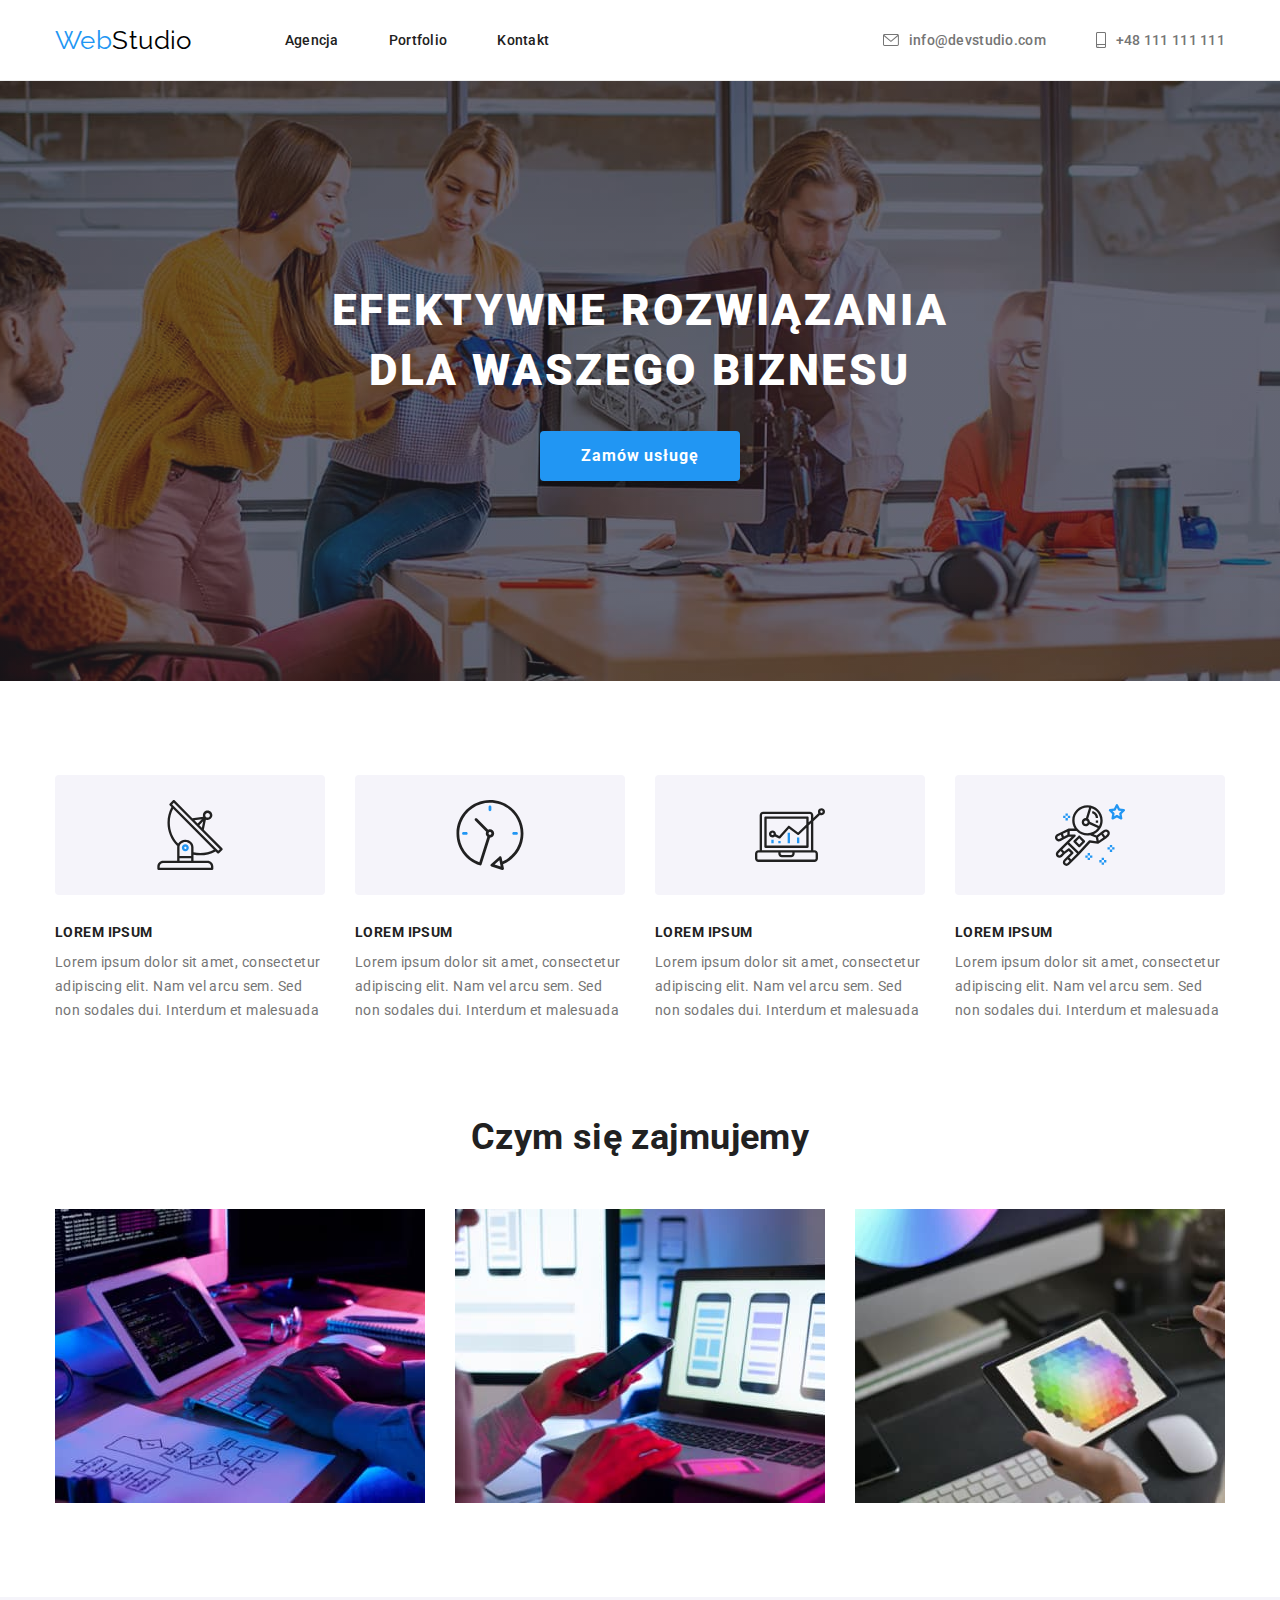
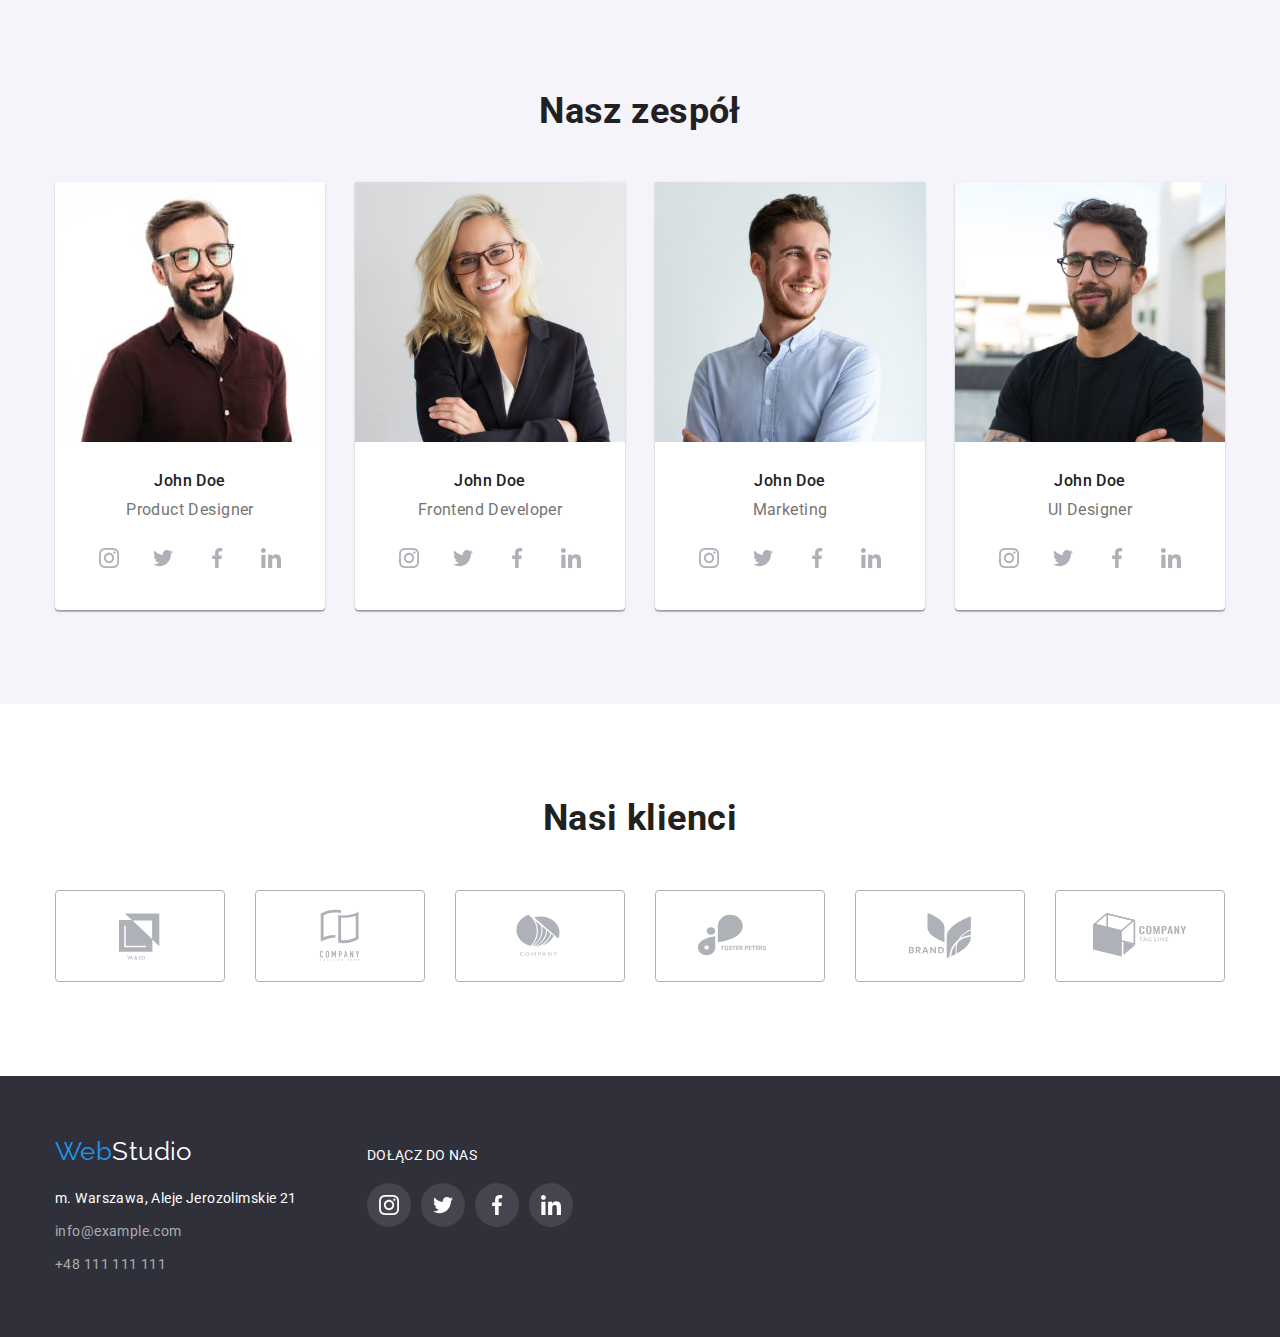
==== commit de818a3c: "corrected" ====
--- a/index.html
+++ b/index.html
@@ -78,14 +78,8 @@
           <ul class="about-list">
             <li>
               <div class="descrition-box">
-                <svg width="270" height="120">
-                  <use
-                    width="70"
-                    height="70"
-                    x="100"
-                    y="25"
-                    href="images/icons.svg#icon-antenna-1"
-                  ></use>
+                <svg width="70" height="70">
+                  <use width="70" height="70" href="images/icons.svg#icon-antenna-1"></use>
                 </svg>
               </div>
               <h3 class="descrition-title">LOREM IPSUM</h3>
@@ -96,14 +90,8 @@
             </li>
             <li>
               <div class="descrition-box">
-                <svg width="270" height="120">
-                  <use
-                    width="70"
-                    height="70"
-                    x="100"
-                    y="25"
-                    href="images/icons.svg#icon-clock-1"
-                  ></use>
+                <svg width="70" height="70">
+                  <use width="70" height="70" href="images/icons.svg#icon-clock-1"></use>
                 </svg>
               </div>
               <h3 class="descrition-title">LOREM IPSUM</h3>
@@ -114,14 +102,8 @@
             </li>
             <li>
               <div class="descrition-box">
-                <svg width="270" height="120">
-                  <use
-                    width="70"
-                    height="70"
-                    x="100"
-                    y="25"
-                    href="images/icons.svg#icon-diagram-1"
-                  ></use>
+                <svg width="70" height="70">
+                  <use width="70" height="70" href="images/icons.svg#icon-diagram-1"></use>
                 </svg>
               </div>
               <h3 class="descrition-title">LOREM IPSUM</h3>
@@ -132,14 +114,8 @@
             </li>
             <li>
               <div class="descrition-box">
-                <svg width="270" height="120">
-                  <use
-                    width="70"
-                    height="70"
-                    x="100"
-                    y="25"
-                    href="images/icons.svg#icon-astronaut-1"
-                  ></use>
+                <svg width="70" height="70">
+                  <use width="70" height="70" href="images/icons.svg#icon-astronaut-1"></use>
                 </svg>
               </div>
               <h3 class="descrition-title">LOREM IPSUM</h3>
@@ -192,52 +168,36 @@
               <div class="space-names">
                 <h3 class="names">John Doe</h3>
                 <p class="jobs">Product Designer</p>
-                <div class="social-box">
-                  <div class="back-icon">
-                    <svg width="44" height="44" class="social-icon">
-                      <use
-                        x="12"
-                        y="12"
-                        width="20"
-                        height="20"
-                        href="images/icons.svg#icon-instagram-2"
-                      ></use>
-                    </svg>
-                  </div>
-                  <div class="back-icon">
-                    <svg width="44" height="44" class="social-icon">
-                      <use
-                        x="12"
-                        y="12"
-                        width="20"
-                        height="20"
-                        href="images/icons.svg#icon-twitter-1"
-                      ></use>
-                    </svg>
-                  </div>
-                  <div class="back-icon">
-                    <svg width="44" height="44" class="social-icon">
-                      <use
-                        x="12"
-                        y="12"
-                        width="20"
-                        height="20"
-                        href="images/icons.svg#icon-facebook-1"
-                      ></use>
-                    </svg>
-                  </div>
-                  <div class="back-icon">
-                    <svg width="44" height="44" class="social-icon">
-                      <use
-                        x="12"
-                        y="12"
-                        width="20"
-                        height="20"
-                        href="images/icons.svg#icon-linkedin-1"
-                      ></use>
-                    </svg>
-                  </div>
-                </div>
+                <ul class="social-box">
+                  <li>
+                    <a class="back-icon" href="#instagram">
+                      <svg width="20" height="20" class="social-icon">
+                        <use href="images/icons.svg#icon-instagram-2"></use>
+                      </svg>
+                    </a>
+                  </li>
+                  <li>
+                    <a class="back-icon" href="#twitter">
+                      <svg width="20" height="20" class="social-icon">
+                        <use href="images/icons.svg#icon-twitter-1"></use>
+                      </svg>
+                    </a>
+                  </li>
+                  <li>
+                    <a class="back-icon" href="#facebook">
+                      <svg width="20" height="20" class="social-icon">
+                        <use href="images/icons.svg#icon-facebook-1"></use>
+                      </svg>
+                    </a>
+                  </li>
+                  <li>
+                    <a class="back-icon" href="#linkedin-1">
+                      <svg width="20" height="20" class="social-icon">
+                        <use href="images/icons.svg#icon-linkedin-1"></use>
+                      </svg>
+                    </a>
+                  </li>
+                </ul>
               </div>
             </li>
             <li class="team-item">
@@ -245,52 +205,36 @@
               <div class="space-names">
                 <h3 class="names">John Doe</h3>
                 <p class="jobs">Frontend Developer</p>
-                <div class="social-box">
-                  <div class="back-icon">
-                    <svg width="44" height="44" class="social-icon">
-                      <use
-                        x="12"
-                        y="12"
-                        width="20"
-                        height="20"
-                        href="/images/icons.svg#icon-instagram-2"
-                      ></use>
-                    </svg>
-                  </div>
-                  <div class="back-icon">
-                    <svg width="44" height="44" class="social-icon">
-                      <use
-                        x="12"
-                        y="12"
-                        width="20"
-                        height="20"
-                        href="images/icons.svg#icon-twitter-1"
-                      ></use>
-                    </svg>
-                  </div>
-                  <div class="back-icon">
-                    <svg width="44" height="44" class="social-icon">
-                      <use
-                        x="12"
-                        y="12"
-                        width="20"
-                        height="20"
-                        href="images/icons.svg#icon-facebook-1"
-                      ></use>
-                    </svg>
-                  </div>
-                  <div class="back-icon">
-                    <svg width="44" height="44" class="social-icon">
-                      <use
-                        x="12"
-                        y="12"
-                        width="20"
-                        height="20"
-                        href="images/icons.svg#icon-linkedin-1"
-                      ></use>
-                    </svg>
-                  </div>
-                </div>
+                <ul class="social-box">
+                  <li>
+                    <a class="back-icon" href="#instagram">
+                      <svg width="20" height="20" class="social-icon">
+                        <use href="images/icons.svg#icon-instagram-2"></use>
+                      </svg>
+                    </a>
+                  </li>
+                  <li>
+                    <a class="back-icon" href="#twitter">
+                      <svg width="20" height="20" class="social-icon">
+                        <use href="images/icons.svg#icon-twitter-1"></use>
+                      </svg>
+                    </a>
+                  </li>
+                  <li>
+                    <a class="back-icon" href="#facebook">
+                      <svg width="20" height="20" class="social-icon">
+                        <use href="images/icons.svg#icon-facebook-1"></use>
+                      </svg>
+                    </a>
+                  </li>
+                  <li>
+                    <a class="back-icon" href="#linkedin-1">
+                      <svg width="20" height="20" class="social-icon">
+                        <use href="images/icons.svg#icon-linkedin-1"></use>
+                      </svg>
+                    </a>
+                  </li>
+                </ul>
               </div>
             </li>
             <li class="team-item">
@@ -298,52 +242,36 @@
               <div class="space-names">
                 <h3 class="names">John Doe</h3>
                 <p class="jobs">Marketing</p>
-                <div class="social-box">
-                  <div class="back-icon">
-                    <svg width="44" height="44" class="social-icon">
-                      <use
-                        x="12"
-                        y="12"
-                        width="20"
-                        height="20"
-                        href="images/icons.svg#icon-instagram-2"
-                      ></use>
-                    </svg>
-                  </div>
-                  <div class="back-icon">
-                    <svg width="44" height="44" class="social-icon">
-                      <use
-                        x="12"
-                        y="12"
-                        width="20"
-                        height="20"
-                        href="images/icons.svg#icon-twitter-1"
-                      ></use>
-                    </svg>
-                  </div>
-                  <div class="back-icon">
-                    <svg width="44" height="44" class="social-icon">
-                      <use
-                        x="12"
-                        y="12"
-                        width="20"
-                        height="20"
-                        href="images/icons.svg#icon-facebook-1"
-                      ></use>
-                    </svg>
-                  </div>
-                  <div class="back-icon">
-                    <svg width="44" height="44" class="social-icon">
-                      <use
-                        x="12"
-                        y="12"
-                        width="20"
-                        height="20"
-                        href="images/icons.svg#icon-linkedin-1"
-                      ></use>
-                    </svg>
-                  </div>
-                </div>
+                <ul class="social-box">
+                  <li>
+                    <a class="back-icon" href="#instagram">
+                      <svg width="20" height="20" class="social-icon">
+                        <use href="images/icons.svg#icon-instagram-2"></use>
+                      </svg>
+                    </a>
+                  </li>
+                  <li>
+                    <a class="back-icon" href="#twitter">
+                      <svg width="20" height="20" class="social-icon">
+                        <use href="images/icons.svg#icon-twitter-1"></use>
+                      </svg>
+                    </a>
+                  </li>
+                  <li>
+                    <a class="back-icon" href="#facebook">
+                      <svg width="20" height="20" class="social-icon">
+                        <use href="images/icons.svg#icon-facebook-1"></use>
+                      </svg>
+                    </a>
+                  </li>
+                  <li>
+                    <a class="back-icon" href="#linkedin-1">
+                      <svg width="20" height="20" class="social-icon">
+                        <use href="images/icons.svg#icon-linkedin-1"></use>
+                      </svg>
+                    </a>
+                  </li>
+                </ul>
               </div>
             </li>
             <li class="team-item">
@@ -351,52 +279,36 @@
               <div class="space-names">
                 <h3 class="names">John Doe</h3>
                 <p class="jobs">UI Designer</p>
-                <div class="social-box">
-                  <div class="back-icon">
-                    <svg width="44" height="44" class="social-icon">
-                      <use
-                        x="12"
-                        y="12"
-                        width="20"
-                        height="20"
-                        href="images/icons.svg#icon-instagram-2"
-                      ></use>
-                    </svg>
-                  </div>
-                  <div class="back-icon">
-                    <svg width="44" height="44" class="social-icon">
-                      <use
-                        x="12"
-                        y="12"
-                        width="20"
-                        height="20"
-                        href="images/icons.svg#icon-twitter-1"
-                      ></use>
-                    </svg>
-                  </div>
-                  <div class="back-icon">
-                    <svg width="44" height="44" class="social-icon">
-                      <use
-                        x="12"
-                        y="12"
-                        width="20"
-                        height="20"
-                        href="images/icons.svg#icon-facebook-1"
-                      ></use>
-                    </svg>
-                  </div>
-                  <div class="back-icon">
-                    <svg width="44" height="44" class="social-icon">
-                      <use
-                        x="12"
-                        y="12"
-                        width="20"
-                        height="20"
-                        href="images/icons.svg#icon-linkedin-1"
-                      ></use>
-                    </svg>
-                  </div>
-                </div>
+                <ul class="social-box">
+                  <li>
+                    <a class="back-icon" href="#instagram">
+                      <svg width="20" height="20" class="social-icon">
+                        <use href="images/icons.svg#icon-instagram-2"></use>
+                      </svg>
+                    </a>
+                  </li>
+                  <li>
+                    <a class="back-icon" href="#twitter">
+                      <svg width="20" height="20" class="social-icon">
+                        <use href="images/icons.svg#icon-twitter-1"></use>
+                      </svg>
+                    </a>
+                  </li>
+                  <li>
+                    <a class="back-icon" href="#facebook">
+                      <svg width="20" height="20" class="social-icon">
+                        <use href="images/icons.svg#icon-facebook-1"></use>
+                      </svg>
+                    </a>
+                  </li>
+                  <li>
+                    <a class="back-icon" href="#linkedin-1">
+                      <svg width="20" height="20" class="social-icon">
+                        <use href="images/icons.svg#icon-linkedin-1"></use>
+                      </svg>
+                    </a>
+                  </li>
+                </ul>
               </div>
             </li>
           </ul>
@@ -409,78 +321,72 @@
         <div class="container">
           <h2 class="subtitle">Nasi klienci</h2>
           <div class="about-list">
-            <div class="customers-box">
-              <svg class="customers-icon" width="170" height="92">
-                <use x="32" y="16" width="106" height="60" href="images/icons.svg#icon-Logo"></use>
-              </svg>
-            </div>
-            <div class="customers-box">
-              <svg class="customers-icon" width="170" height="92">
-                <use
-                  x="32"
-                  y="16"
-                  width="106"
-                  height="60"
-                  href="images/icons.svg#icon-Logo-1"
-                ></use>
-              </svg>
-            </div>
-            <div class="customers-box">
-              <svg class="customers-icon" width="170" height="92">
-                <use
-                  x="32"
-                  y="16"
-                  width="106"
-                  height="60"
-                  href="images/icons.svg#icon-Logo-2"
-                ></use>
-              </svg>
-            </div>
-            <div class="customers-box">
-              <svg class="customers-icon" width="170" height="92">
-                <use
-                  x="32"
-                  y="16"
-                  width="106"
-                  height="60"
-                  href="images/icons.svg#icon-Logo-3"
-                ></use>
-              </svg>
-            </div>
-            <div class="customers-box">
-              <svg class="customers-icon" width="170" height="92">
-                <use
-                  x="32"
-                  y="16"
-                  width="106"
-                  height="60"
-                  href="images/icons.svg#icon-Logo-4"
-                ></use>
-              </svg>
-            </div>
-            <div class="customers-box">
-              <svg class="customers-icon" width="170" height="92">
-                <use
-                  x="32"
-                  y="16"
-                  width="106"
-                  height="60"
-                  href="images/icons.svg#icon-Logo-5"
-                ></use>
-              </svg>
-            </div>
+            <ul>
+              <li>
+                <a class="customers-box" href="#logo">
+                  <svg class="customers-icon" width="106" height="60">
+                    <use href="images/icons.svg#icon-Logo"></use>
+                  </svg>
+                </a>
+              </li>
+            </ul>
+            <ul>
+              <li>
+                <a class="customers-box" href="#logo-1">
+                  <svg class="customers-icon" width="106" height="60">
+                    <use href="images/icons.svg#icon-Logo-1"></use>
+                  </svg>
+                </a>
+              </li>
+            </ul>
+            <ul>
+              <li>
+                <a class="customers-box" href="#logo-2">
+                  <svg class="customers-icon" width="106" height="60">
+                    <use href="images/icons.svg#icon-Logo-2"></use>
+                  </svg>
+                </a>
+              </li>
+            </ul>
+            <ul>
+              <li>
+                <a class="customers-box" href="#logo-3">
+                  <svg class="customers-icon" width="106" height="60">
+                    <use href="images/icons.svg#icon-Logo-3"></use>
+                  </svg>
+                </a>
+              </li>
+            </ul>
+            <ul>
+              <li>
+                <a class="customers-box" href="#logo-4">
+                  <svg class="customers-icon" width="106" height="60">
+                    <use href="images/icons.svg#icon-Logo-4"></use>
+                  </svg>
+                </a>
+              </li>
+            </ul>
+            <ul>
+              <li>
+                <a class="customers-box" href="#logo-5">
+                  <svg class="customers-icon" width="106" height="60">
+                    <use href="images/icons.svg#icon-Logo-5"></use>
+                  </svg>
+                </a>
+              </li>
+            </ul>
           </div>
         </div>
       </section>
     </main>
     <footer class="contact">
       <!--Logo+Contact-->
-      <div class="container">
-        <a class="logo" href="index.html">
-          <span class="highlight-web">Web</span>
-          <span class="highlight-footer">Studio</span>
-        </a>
-        <div class="footer-box">
+      <div class="container footer-box">
+        <div>
+          <a class="logo" href="index.html">
+            <span class="highlight-web">Web</span>
+            <span class="highlight-footer">Studio</span>
+          </a>
           <address class="contact-footer" id="contact">
             <ul class="contact-footer-list">
               <li class="contact-footer-item">
@@ -501,55 +407,39 @@
               </li>
             </ul>
           </address>
-          <div class="social-footer">
-            <h3 class="descrition-title-footer">DOŁĄCZ DO NAS</h3>
-            <div class="social-box-footer">
-              <div class="back-icon-footer">
-                <svg width="44" height="44" class="social-icon">
-                  <use
-                    x="12"
-                    y="12"
-                    width="20"
-                    height="20"
-                    href="images/icons.svg#icon-instagram-2"
-                  ></use>
-                </svg>
-              </div>
-              <div class="back-icon-footer">
-                <svg width="44" height="44" class="social-icon">
-                  <use
-                    x="12"
-                    y="12"
-                    width="20"
-                    height="20"
-                    href="images/icons.svg#icon-twitter-1"
-                  ></use>
-                </svg>
-              </div>
-              <div class="back-icon-footer">
-                <svg width="44" height="44" class="social-icon">
-                  <use
-                    x="12"
-                    y="12"
-                    width="20"
-                    height="20"
-                    href="images/icons.svg#icon-facebook-1"
-                  ></use>
-                </svg>
-              </div>
-              <div class="back-icon-footer">
-                <svg width="44" height="44" class="social-icon">
-                  <use
-                    x="12"
-                    y="12"
-                    width="20"
-                    height="20"
-                    href="images/icons.svg#icon-linkedin-1"
-                  ></use>
-                </svg>
-              </div>
-            </div>
-          </div>
+        </div>
+        <div class="social-footer">
+          <p class="descrition-title-footer">DOŁĄCZ DO NAS</p>
+          <ul class="social-box">
+            <li>
+              <a class="back-icon-footer" href="#instagram">
+                <svg width="20" height="20" class="social-icon">
+                  <use href="images/icons.svg#icon-instagram-2"></use>
+                </svg>
+              </a>
+            </li>
+            <li>
+              <a class="back-icon-footer" href="#twitter">
+                <svg width="20" height="20" class="social-icon">
+                  <use href="images/icons.svg#icon-twitter-1"></use>
+                </svg>
+              </a>
+            </li>
+            <li>
+              <a class="back-icon-footer" href="#facebook">
+                <svg width="20" height="20" class="social-icon">
+                  <use href="images/icons.svg#icon-facebook-1"></use>
+                </svg>
+              </a>
+            </li>
+            <li>
+              <a class="back-icon-footer" href="#linkedin-1">
+                <svg width="20" height="20" class="social-icon">
+                  <use href="images/icons.svg#icon-linkedin-1"></use>
+                </svg>
+              </a>
+            </li>
+          </ul>
         </div>
       </div>
     </footer>
--- a/css/styles.css
+++ b/css/styles.css
@@ -61,6 +61,7 @@
   line-height: 1.19;
   margin-right: 93px;
   padding: 0;
+  display: flex;
 }
 .highlight-web {
   color: var(--backlight-color);
@@ -122,17 +123,20 @@
 }
 .contact-icon {
   fill: currentColor;
-  stroke: currentColor;
 }
 .principal {
   background-color: var(--principal-color);
   padding-top: 200px;
   padding-bottom: 200px;
   text-align: center;
-  background-image: url(images/Workers.jpg);
+  background-image: linear-gradient(rgba(47, 48, 58, 0.4), rgba(47, 48, 58, 0.4)),
+    url(../images/Workers.jpg);
   background-repeat: no-repeat;
-  background-size: 1600px;
+  background-size: cover;
   background-position: center;
+  max-width: 1600px;
+  height: 600px;
+  margin: 0 auto;
 }
 .principal-title {
   font-weight: 900;
@@ -205,6 +209,11 @@
   border-radius: 4px;
   cursor: pointer;
   margin-bottom: 30px;
+  height: 120px;
+  width: 100%;
+  display: flex;
+  align-items: center;
+  justify-content: center;
 }
 .descrition-box:hover {
   box-shadow: 0px 4px 4px rgba(0, 0, 0, 0.25);
@@ -244,46 +253,47 @@
 
 .customers-box {
   border: 1px solid var(--border-customers);
+  color: var(--border-customers);
   width: 170px;
   height: 92px;
   border-radius: 4px;
-  cursor: pointer;
+  display: flex;
+  align-items: center;
+  justify-content: center;
 }
 .customers-box:hover {
   border: 1px solid var(--backlight-color);
 }
 .customers-icon {
-  fill: var(--border-customers);
+  fill: currentColor;
 }
 .customers-icon:hover {
-  fill: var(--backlight-color);
+  fill: var(--background-color);
 }
 .space-names {
-  display: flex;
-  flex-direction: column;
-  align-items: center;
+  padding: 30px 0;
 }
 .social-box {
-  width: 206px;
-  height: 44px;
-  display: flex;
-  justify-content: space-between;
-  margin-bottom: 30px;
-  cursor: pointer;
+  display: flex;
+  justify-content: center;
+  gap: 10px;
 }
 
 .back-icon {
   box-sizing: border-box;
   width: 44px;
   height: 44px;
-  background-color: var(--background-color);
   border-radius: 50%;
+  display: flex;
+  align-items: center;
+  justify-content: center;
+  color: var(--border-customers);
 }
 .back-icon:hover {
   background-color: var(--backlight-color);
 }
 .social-icon {
-  fill: var(--border-customers);
+  fill: currentColor;
 }
 .social-icon:hover {
   fill: var(--background-color);
@@ -295,7 +305,6 @@
   text-align: center;
   margin-top: 0;
   margin-bottom: 10px;
-  padding-top: 30px;
 }
 .jobs {
   font-size: 16px;
@@ -316,7 +325,6 @@
 }
 .gallery-wrap {
   flex-wrap: wrap;
-  cursor: pointer;
 }
 .gallery-list:hover {
   box-shadow: 0px 1px 1px rgba(0, 0, 0, 0.12), 0px 4px 4px rgba(0, 0, 0, 0.06),
@@ -332,6 +340,7 @@
   line-height: 2;
   letter-spacing: 0.06em;
   margin-bottom: 4px;
+  color: var(--secondary-color);
 }
 .gallery-subtitle {
   font-size: 16px;
@@ -352,7 +361,10 @@
 .contact-footer-item:last-child {
   margin-bottom: 0px;
 }
-
+.footer-box {
+  display: flex;
+  align-items: baseline;
+}
 .highlight-footer {
   font-family: 'Raleway', sans-serif;
   font-size: 26px;
@@ -377,33 +389,26 @@
 }
 .descrition-title-footer {
   color: var(--background-color);
-  padding-bottom: 20px;
+  margin-bottom: 20px;
 }
 .social-footer {
-  display: flex;
-  flex-direction: column;
-  width: 206px;
-  height: 80px;
-  padding-top: 0px;
-  cursor: pointer;
+  margin-left: 70px;
 }
 .back-icon-footer {
-  display: inline-flex;
+  box-sizing: border-box;
   width: 44px;
   height: 44px;
+  border-radius: 50%;
+  display: flex;
+  align-items: center;
+  justify-content: center;
   background-color: rgb(255, 255, 255, 0.1);
   border-radius: 50%;
+  color: var(--background-color);
 }
 .back-icon-footer:hover {
   background-color: var(--backlight-color);
 }
 .social-icon-footer {
-  fill: var(--border-customers);
-}
-.social-icon-footer:hover {
-  fill: var(--background-color);
-}
-.footer-box {
-  display: flex;
-  gap: 70px;
-}
+  fill: currentColor;
+}
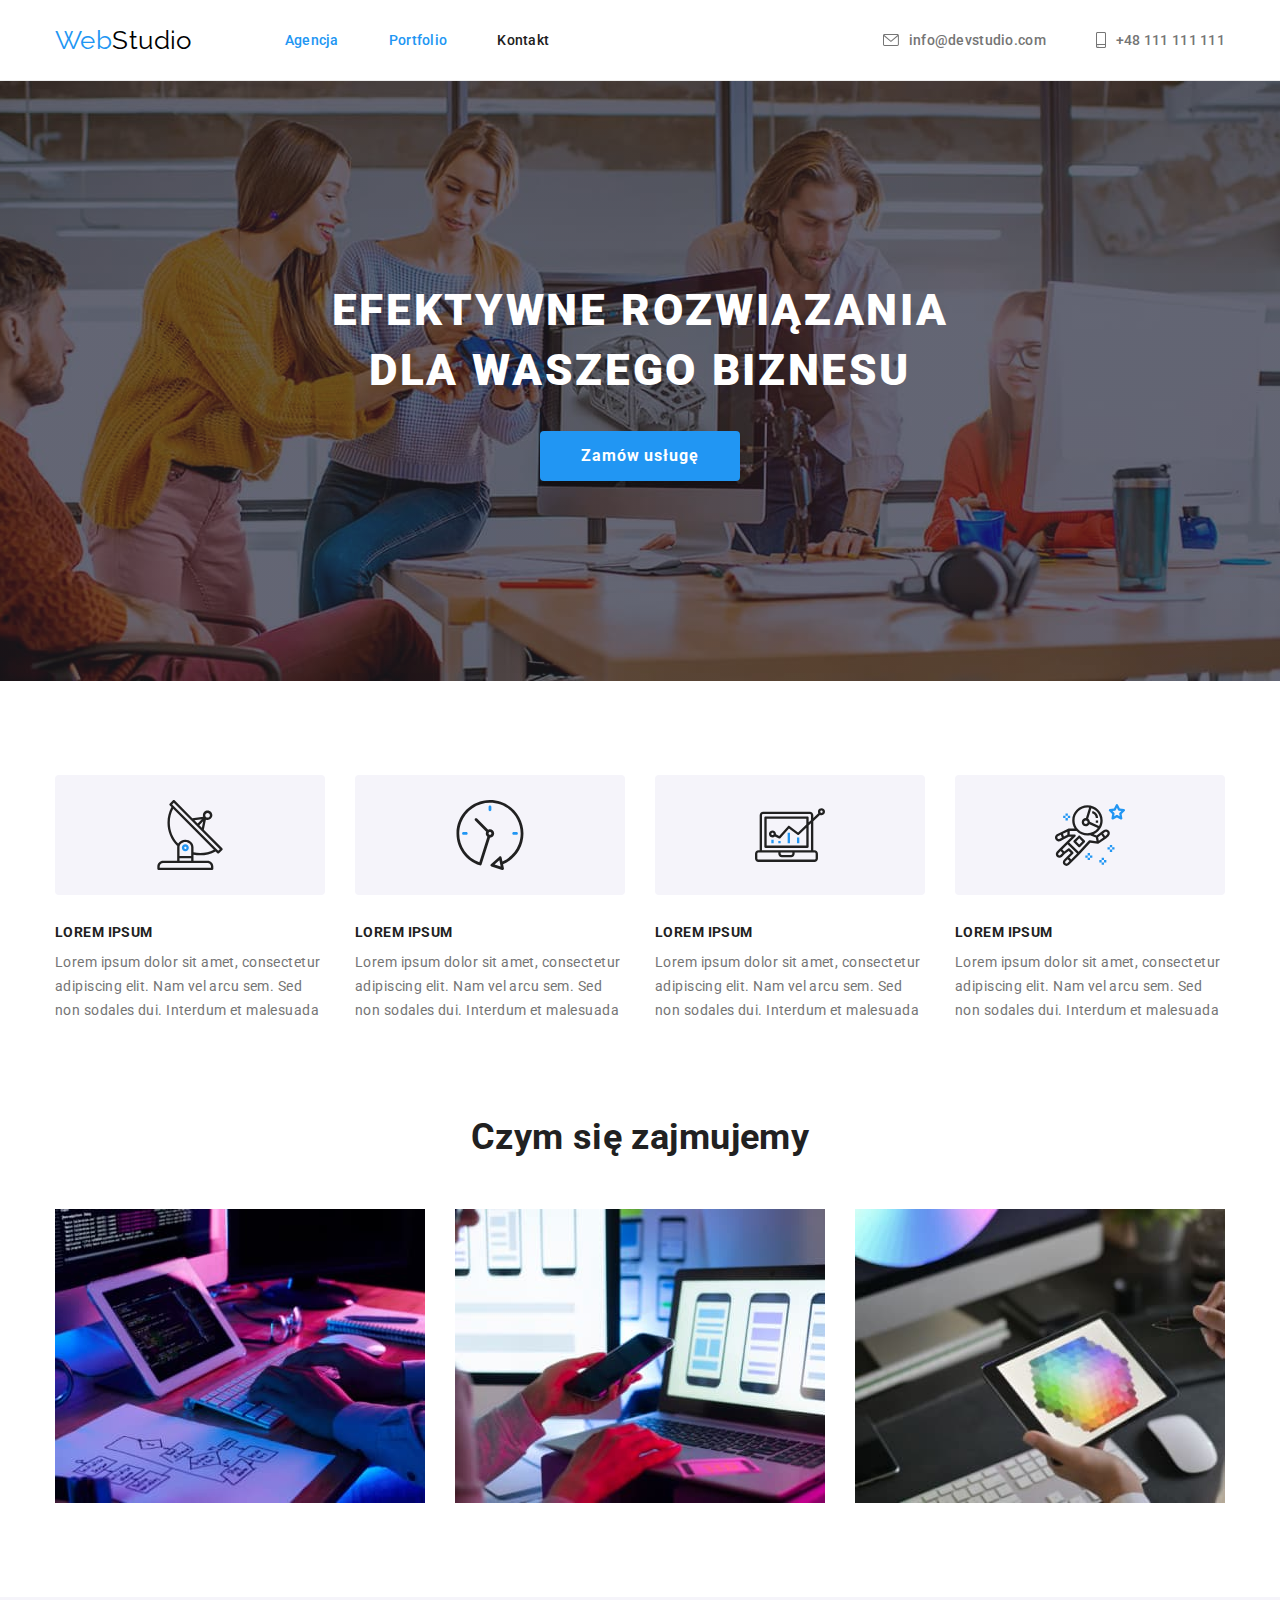
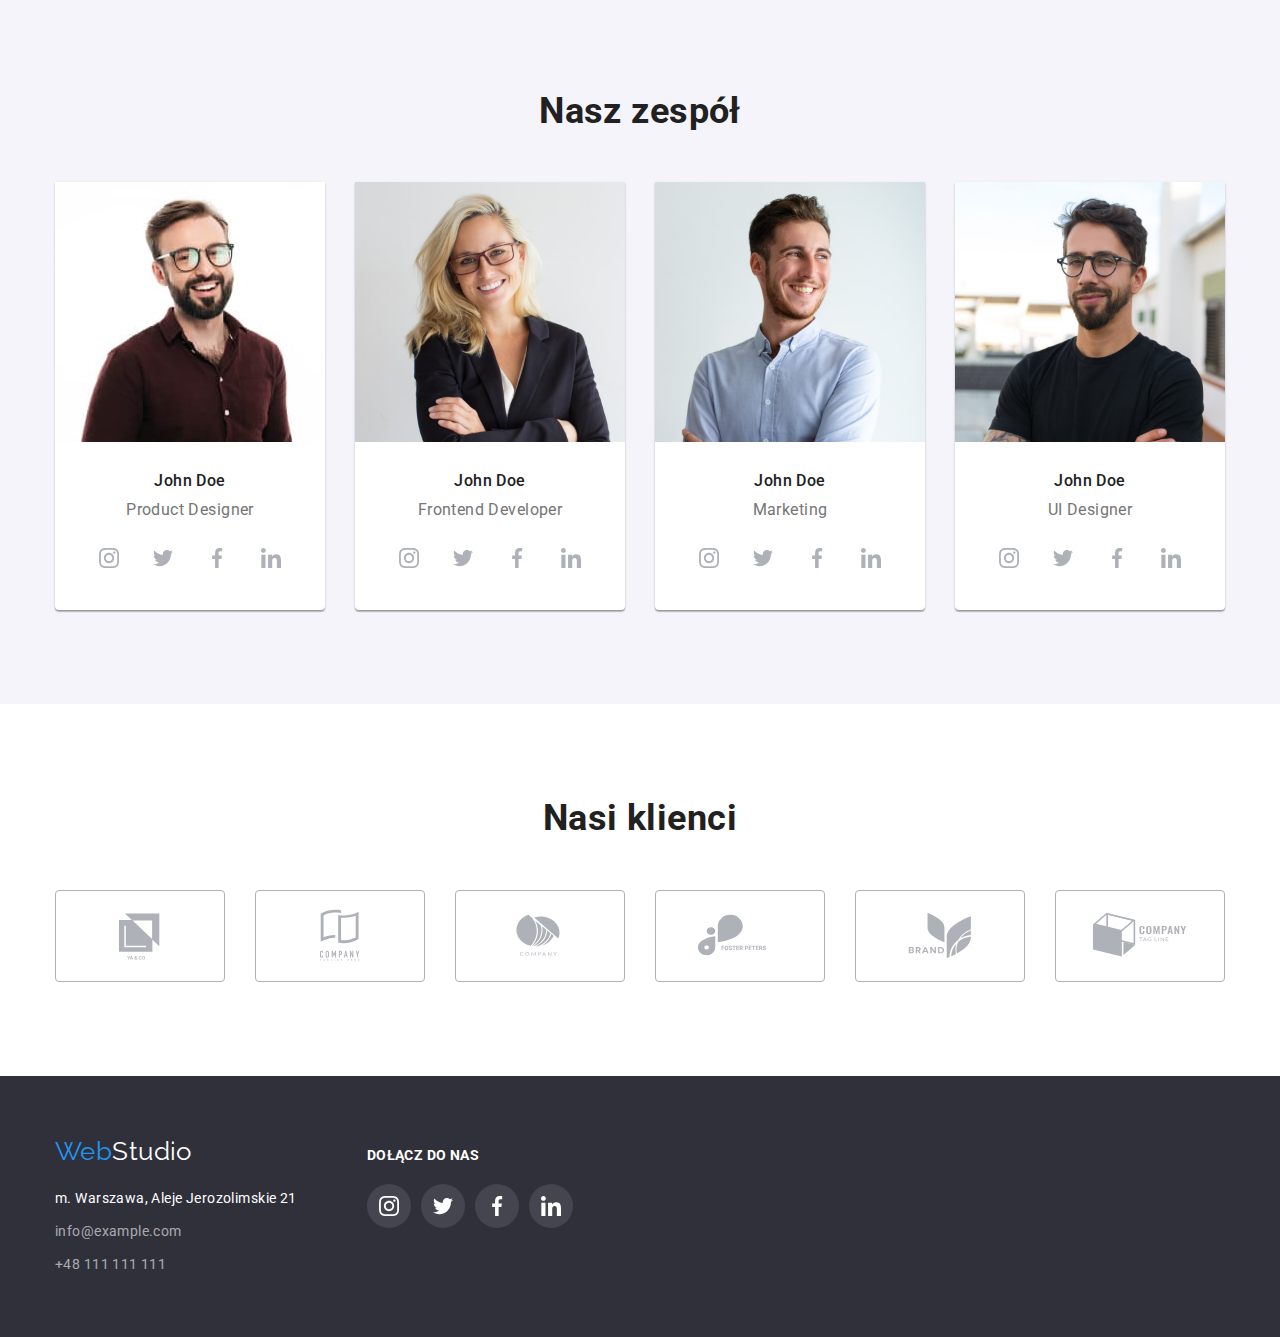
==== commit 66d16a74: "finished" ====
--- a/index.html
+++ b/index.html
@@ -35,10 +35,10 @@
           <!--Links-->
           <ul class="nav-list">
             <li class="nav-item">
-              <a class="nav-link" href="index.html">Agencja</a>
+              <a class="nav-link current" href="index.html">Agencja</a>
             </li>
             <li class="nav-item">
-              <a class="nav-link" href="portfolio.html">Portfolio</a>
+              <a class="nav-link current" href="portfolio.html">Portfolio</a>
             </li>
             <li class="nav-item">
               <a class="nav-link" href="#contact">Kontakt</a>
@@ -320,62 +320,50 @@
       <section class="section">
         <div class="container">
           <h2 class="subtitle">Nasi klienci</h2>
-          <div class="about-list">
-            <ul>
-              <li>
-                <a class="customers-box" href="#logo">
-                  <svg class="customers-icon" width="106" height="60">
-                    <use href="images/icons.svg#icon-Logo"></use>
-                  </svg>
-                </a>
-              </li>
-            </ul>
-            <ul>
-              <li>
-                <a class="customers-box" href="#logo-1">
-                  <svg class="customers-icon" width="106" height="60">
-                    <use href="images/icons.svg#icon-Logo-1"></use>
-                  </svg>
-                </a>
-              </li>
-            </ul>
-            <ul>
-              <li>
-                <a class="customers-box" href="#logo-2">
-                  <svg class="customers-icon" width="106" height="60">
-                    <use href="images/icons.svg#icon-Logo-2"></use>
-                  </svg>
-                </a>
-              </li>
-            </ul>
-            <ul>
-              <li>
-                <a class="customers-box" href="#logo-3">
-                  <svg class="customers-icon" width="106" height="60">
-                    <use href="images/icons.svg#icon-Logo-3"></use>
-                  </svg>
-                </a>
-              </li>
-            </ul>
-            <ul>
-              <li>
-                <a class="customers-box" href="#logo-4">
-                  <svg class="customers-icon" width="106" height="60">
-                    <use href="images/icons.svg#icon-Logo-4"></use>
-                  </svg>
-                </a>
-              </li>
-            </ul>
-            <ul>
-              <li>
-                <a class="customers-box" href="#logo-5">
-                  <svg class="customers-icon" width="106" height="60">
-                    <use href="images/icons.svg#icon-Logo-5"></use>
-                  </svg>
-                </a>
-              </li>
-            </ul>
-          </div>
+          <ul class="about-list">
+            <li>
+              <a class="customers-box" href="#logo">
+                <svg class="customers-icon" width="106" height="60">
+                  <use href="images/icons.svg#icon-Logo"></use>
+                </svg>
+              </a>
+            </li>
+            <li>
+              <a class="customers-box" href="#logo-1">
+                <svg class="customers-icon" width="106" height="60">
+                  <use href="images/icons.svg#icon-Logo-1"></use>
+                </svg>
+              </a>
+            </li>
+            <li>
+              <a class="customers-box" href="#logo-2">
+                <svg class="customers-icon" width="106" height="60">
+                  <use href="images/icons.svg#icon-Logo-2"></use>
+                </svg>
+              </a>
+            </li>
+            <li>
+              <a class="customers-box" href="#logo-3">
+                <svg class="customers-icon" width="106" height="60">
+                  <use href="images/icons.svg#icon-Logo-3"></use>
+                </svg>
+              </a>
+            </li>
+            <li>
+              <a class="customers-box" href="#logo-4">
+                <svg class="customers-icon" width="106" height="60">
+                  <use href="images/icons.svg#icon-Logo-4"></use>
+                </svg>
+              </a>
+            </li>
+            <li>
+              <a class="customers-box" href="#logo-5">
+                <svg class="customers-icon" width="106" height="60">
+                  <use href="images/icons.svg#icon-Logo-5"></use>
+                </svg>
+              </a>
+            </li>
+          </ul>
         </div>
       </section>
     </main>
--- a/css/styles.css
+++ b/css/styles.css
@@ -88,6 +88,16 @@
   display: flex;
   gap: 30px;
 }
+
+.contact-list {
+  font-weight: 500;
+  line-height: 1, 14;
+  letter-spacing: 0.02em;
+  display: flex;
+  gap: 50px;
+  margin-left: auto;
+  padding: 32px 0;
+}
 .nav-item {
   font-weight: 500;
 }
@@ -98,17 +108,12 @@
   font-size: 14px;
   padding: 32px 0;
 }
+.current {
+  color: var(--backlight-color);
+}
+
 .nav-link:hover {
   color: var(--backlight-color);
-}
-.contact-list {
-  font-weight: 500;
-  line-height: 1, 14;
-  letter-spacing: 0.02em;
-  display: flex;
-  gap: 50px;
-  margin-left: auto;
-  padding: 32px 0;
 }
 
 .contact-link {
@@ -180,13 +185,14 @@
   background-color: var(--team-color);
   cursor: pointer;
   padding: 6px 22px;
+
+  border-radius: 4px;
+}
+.button2:hover {
+  background-color: var(--backlight-color);
+  color: var(--background-color);
   box-shadow: 0px 3px 1px rgba(0, 0, 0, 0.1), 0px 1px 2px rgba(0, 0, 0, 0.08),
     0px 2px 2px rgba(0, 0, 0, 0.12);
-  border-radius: 4px;
-}
-.button2:hover {
-  background-color: var(--backlight-color);
-  color: var(--background-color);
 }
 button:focus {
   background-color: var(--backlight-color);
@@ -252,7 +258,7 @@
 }
 
 .customers-box {
-  border: 1px solid var(--border-customers);
+  border: 1px solid currentColor;
   color: var(--border-customers);
   width: 170px;
   height: 92px;
@@ -262,14 +268,11 @@
   justify-content: center;
 }
 .customers-box:hover {
-  border: 1px solid var(--backlight-color);
+  color: var(--backlight-color);
 }
 .customers-icon {
   fill: currentColor;
 }
-.customers-icon:hover {
-  fill: var(--background-color);
-}
 .space-names {
   padding: 30px 0;
 }
@@ -280,7 +283,6 @@
 }
 
 .back-icon {
-  box-sizing: border-box;
   width: 44px;
   height: 44px;
   border-radius: 50%;
@@ -291,6 +293,7 @@
 }
 .back-icon:hover {
   background-color: var(--backlight-color);
+  color: var(--background-color);
 }
 .social-icon {
   fill: currentColor;
@@ -326,7 +329,11 @@
 .gallery-wrap {
   flex-wrap: wrap;
 }
-.gallery-list:hover {
+.gallery-img {
+  display: block;
+  background-color: #ffffff;
+}
+.gallery-img:hover {
   box-shadow: 0px 1px 1px rgba(0, 0, 0, 0.12), 0px 4px 4px rgba(0, 0, 0, 0.06),
     1px 4px 6px rgba(0, 0, 0, 0.16);
 }
@@ -390,6 +397,8 @@
 .descrition-title-footer {
   color: var(--background-color);
   margin-bottom: 20px;
+  font-weight: 700;
+  line-height: 1.14;
 }
 .social-footer {
   margin-left: 70px;
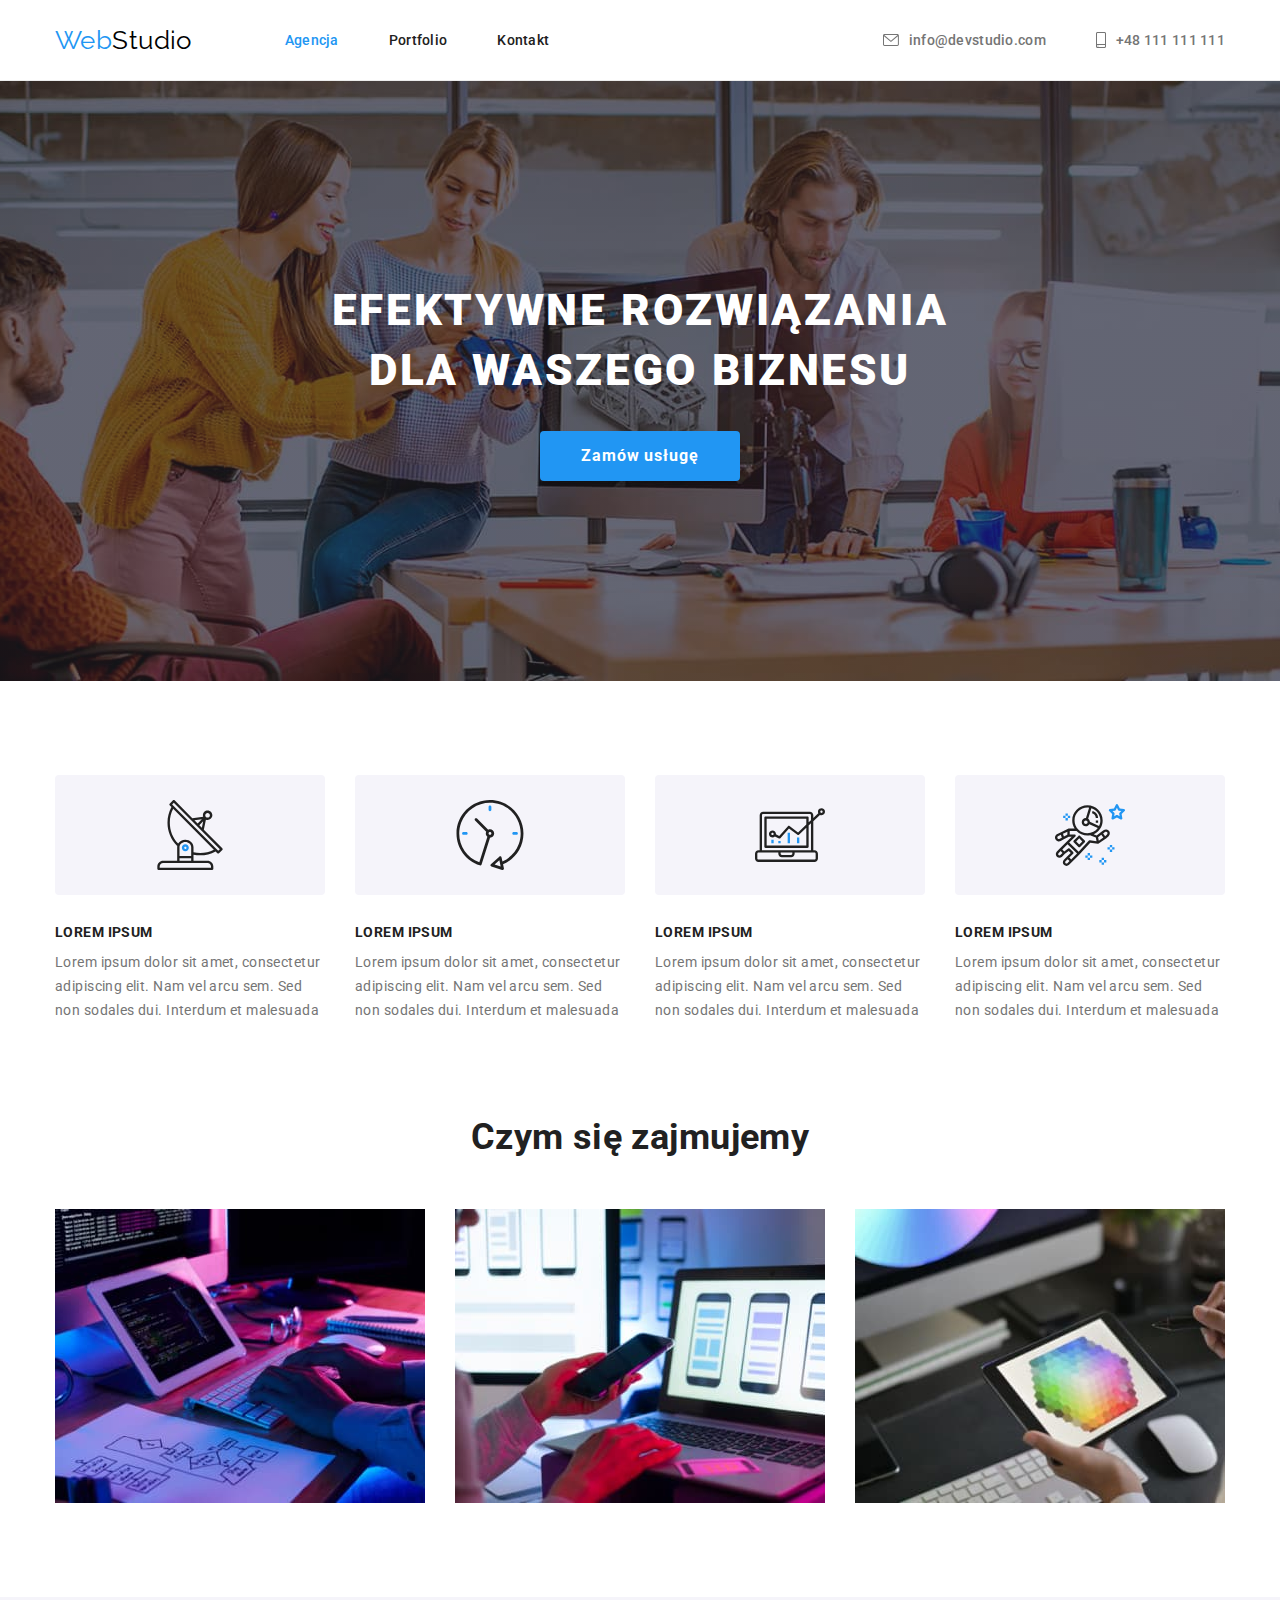
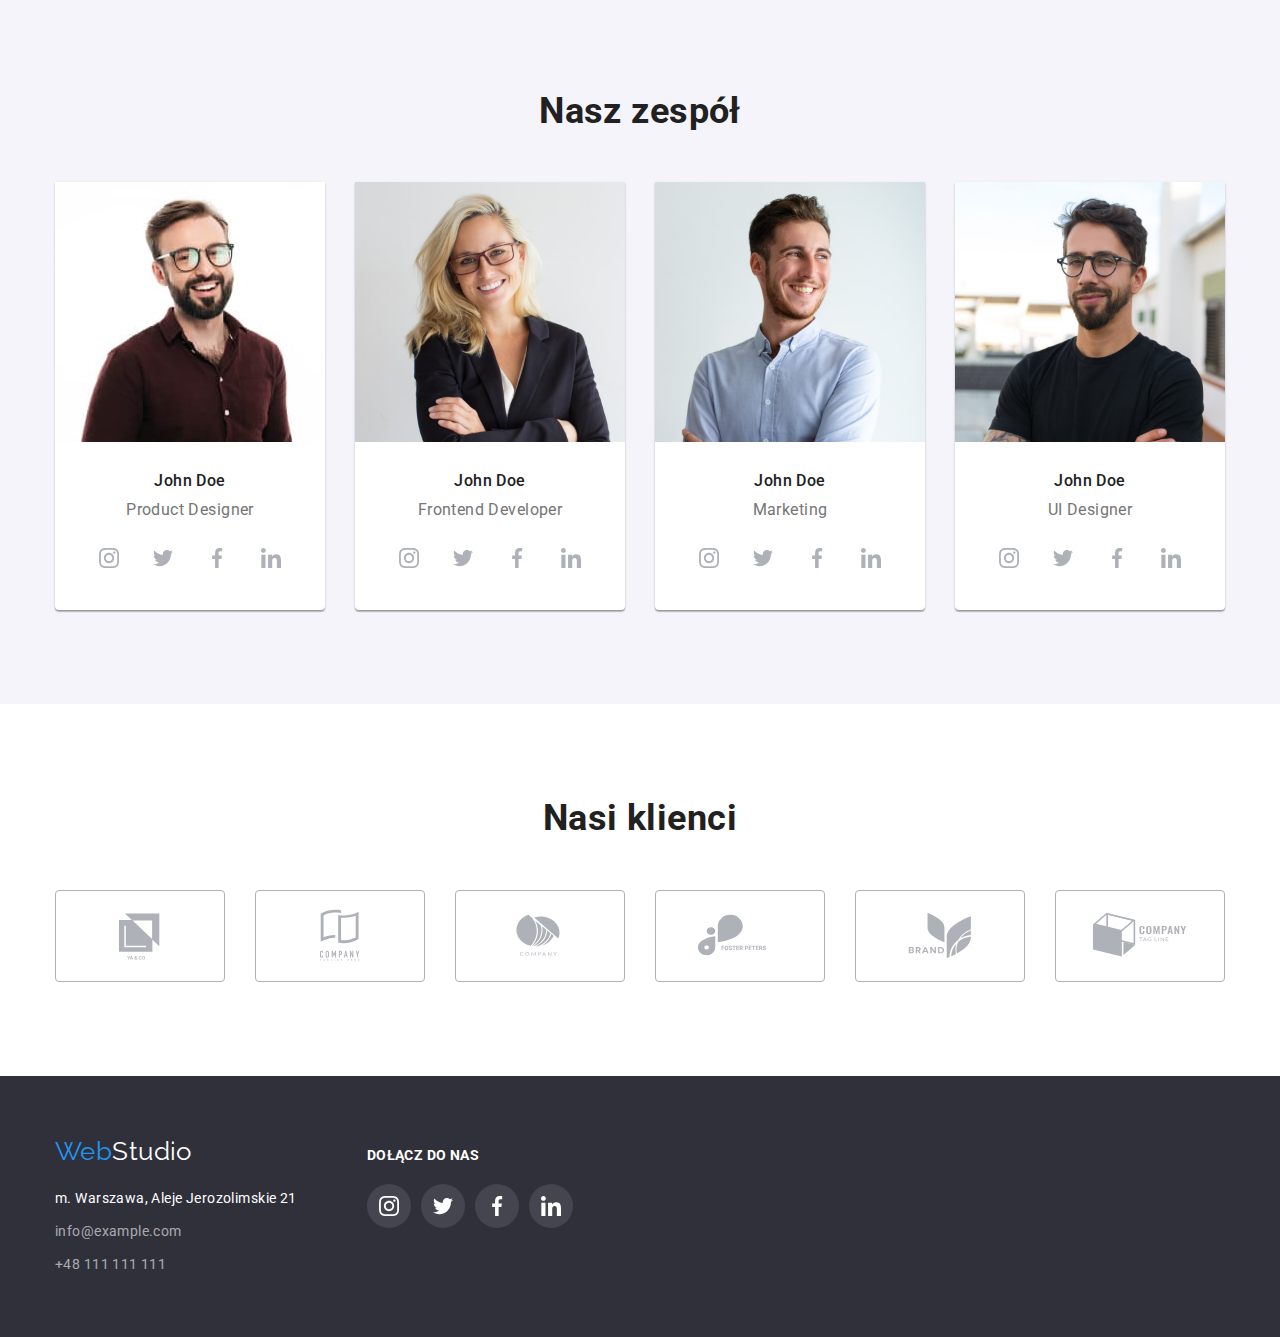
==== commit c3b8ca7d: "HW 4 Finished" ====
--- a/index.html
+++ b/index.html
@@ -38,7 +38,7 @@
               <a class="nav-link current" href="index.html">Agencja</a>
             </li>
             <li class="nav-item">
-              <a class="nav-link current" href="portfolio.html">Portfolio</a>
+              <a class="nav-link" href="portfolio.html">Portfolio</a>
             </li>
             <li class="nav-item">
               <a class="nav-link" href="#contact">Kontakt</a>
--- a/css/styles.css
+++ b/css/styles.css
@@ -11,10 +11,9 @@
   --border-gallery: #eeeeee;
   --border-customers: #afb1b8;
 }
-:focus {
-  background-color: var(--backlight-color);
+/* :focus {
   outline: none;
-}
+} */
 body {
   font-family: 'Roboto', sans-serif;
   color: #212121;
@@ -188,7 +187,8 @@
 
   border-radius: 4px;
 }
-.button2:hover {
+.button2:hover,
+.button2:focus {
   background-color: var(--backlight-color);
   color: var(--background-color);
   box-shadow: 0px 3px 1px rgba(0, 0, 0, 0.1), 0px 1px 2px rgba(0, 0, 0, 0.08),
@@ -267,7 +267,8 @@
   align-items: center;
   justify-content: center;
 }
-.customers-box:hover {
+.customers-box:hover,
+.customers-box:focus {
   color: var(--backlight-color);
 }
 .customers-icon {
@@ -291,7 +292,8 @@
   justify-content: center;
   color: var(--border-customers);
 }
-.back-icon:hover {
+.back-icon:hover,
+.back-icon:focus {
   background-color: var(--backlight-color);
   color: var(--background-color);
 }
@@ -331,9 +333,9 @@
 }
 .gallery-img {
   display: block;
-  background-color: #ffffff;
-}
-.gallery-img:hover {
+}
+.gallery-img:hover,
+.gallery-img:focus {
   box-shadow: 0px 1px 1px rgba(0, 0, 0, 0.12), 0px 4px 4px rgba(0, 0, 0, 0.06),
     1px 4px 6px rgba(0, 0, 0, 0.16);
 }
@@ -415,7 +417,8 @@
   border-radius: 50%;
   color: var(--background-color);
 }
-.back-icon-footer:hover {
+.back-icon-footer:hover,
+.back-icon-footer:focus {
   background-color: var(--backlight-color);
 }
 .social-icon-footer {
